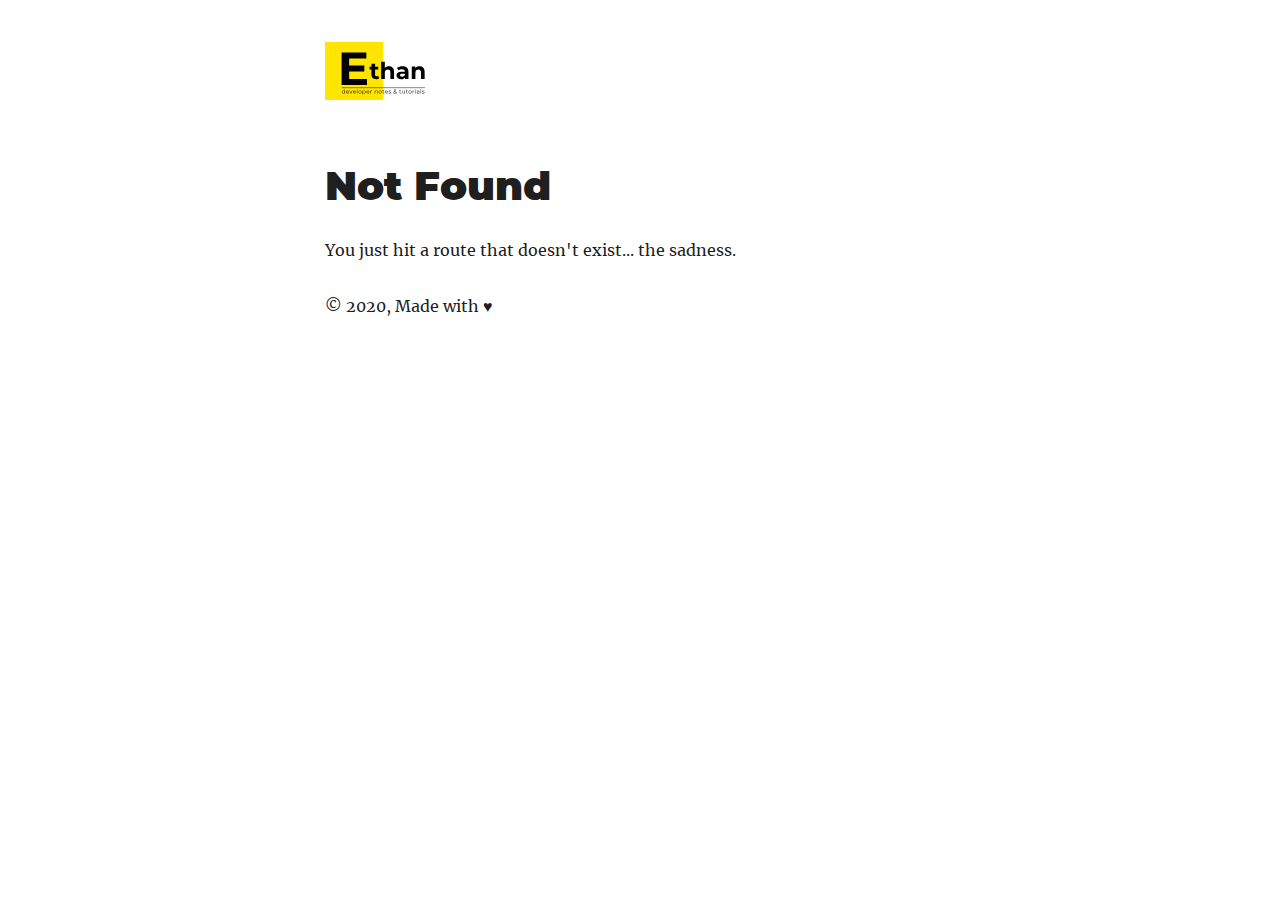
==== 404/index.html @ 08315461 "styling" ====
<!DOCTYPE html><html lang="en"><head><meta charSet="utf-8"/><meta http-equiv="x-ua-compatible" content="ie=edge"/><meta name="viewport" content="width=device-width, initial-scale=1, shrink-to-fit=no"/><style id="typography.js">html{font-family:sans-serif;-ms-text-size-adjust:100%;-webkit-text-size-adjust:100%}body{margin:0}article,aside,details,figcaption,figure,footer,header,main,menu,nav,section,summary{display:block}audio,canvas,progress,video{display:inline-block}audio:not([controls]){display:none;height:0}progress{vertical-align:baseline}[hidden],template{display:none}a{background-color:transparent;-webkit-text-decoration-skip:objects}a:active,a:hover{outline-width:0}abbr[title]{border-bottom:none;text-decoration:underline;text-decoration:underline dotted}b,strong{font-weight:inherit;font-weight:bolder}dfn{font-style:italic}h1{font-size:2em;margin:.67em 0}mark{background-color:#ff0;color:#000}small{font-size:80%}sub,sup{font-size:75%;line-height:0;position:relative;vertical-align:baseline}sub{bottom:-.25em}sup{top:-.5em}img{border-style:none}svg:not(:root){overflow:hidden}code,kbd,pre,samp{font-family:monospace,monospace;font-size:1em}figure{margin:1em 40px}hr{box-sizing:content-box;height:0;overflow:visible}button,input,optgroup,select,textarea{font:inherit;margin:0}optgroup{font-weight:700}button,input{overflow:visible}button,select{text-transform:none}[type=reset],[type=submit],button,html [type=button]{-webkit-appearance:button}[type=button]::-moz-focus-inner,[type=reset]::-moz-focus-inner,[type=submit]::-moz-focus-inner,button::-moz-focus-inner{border-style:none;padding:0}[type=button]:-moz-focusring,[type=reset]:-moz-focusring,[type=submit]:-moz-focusring,button:-moz-focusring{outline:1px dotted ButtonText}fieldset{border:1px solid silver;margin:0 2px;padding:.35em .625em .75em}legend{box-sizing:border-box;color:inherit;display:table;max-width:100%;padding:0;white-space:normal}textarea{overflow:auto}[type=checkbox],[type=radio]{box-sizing:border-box;padding:0}[type=number]::-webkit-inner-spin-button,[type=number]::-webkit-outer-spin-button{height:auto}[type=search]{-webkit-appearance:textfield;outline-offset:-2px}[type=search]::-webkit-search-cancel-button,[type=search]::-webkit-search-decoration{-webkit-appearance:none}::-webkit-input-placeholder{color:inherit;opacity:.54}::-webkit-file-upload-button{-webkit-appearance:button;font:inherit}html{font:100%/1.75 'Merriweather','Georgia',serif;box-sizing:border-box;overflow-y:scroll;}*{box-sizing:inherit;}*:before{box-sizing:inherit;}*:after{box-sizing:inherit;}body{color:hsla(0,0%,0%,0.9);font-family:'Merriweather','Georgia',serif;font-weight:400;word-wrap:break-word;font-kerning:normal;-moz-font-feature-settings:"kern", "liga", "clig", "calt";-ms-font-feature-settings:"kern", "liga", "clig", "calt";-webkit-font-feature-settings:"kern", "liga", "clig", "calt";font-feature-settings:"kern", "liga", "clig", "calt";}img{max-width:100%;margin-left:0;margin-right:0;margin-top:0;padding-bottom:0;padding-left:0;padding-right:0;padding-top:0;margin-bottom:1.75rem;}h1{margin-left:0;margin-right:0;margin-top:0;padding-bottom:0;padding-left:0;padding-right:0;padding-top:0;margin-bottom:1.75rem;color:inherit;font-family:Montserrat,sans-serif;font-weight:900;text-rendering:optimizeLegibility;font-size:2.5rem;line-height:1.1;}h2{margin-left:0;margin-right:0;margin-top:0;padding-bottom:0;padding-left:0;padding-right:0;padding-top:0;margin-bottom:1.75rem;color:inherit;font-family:'Merriweather','Georgia',serif;font-weight:900;text-rendering:optimizeLegibility;font-size:1.73286rem;line-height:1.1;}h3{margin-left:0;margin-right:0;margin-top:0;padding-bottom:0;padding-left:0;padding-right:0;padding-top:0;margin-bottom:1.75rem;color:inherit;font-family:'Merriweather','Georgia',serif;font-weight:900;text-rendering:optimizeLegibility;font-size:1.4427rem;line-height:1.1;}h4{margin-left:0;margin-right:0;margin-top:0;padding-bottom:0;padding-left:0;padding-right:0;padding-top:0;margin-bottom:1.75rem;color:inherit;font-family:'Merriweather','Georgia',serif;font-weight:900;text-rendering:optimizeLegibility;font-size:1rem;line-height:1.1;letter-spacing:0.140625em;text-transform:uppercase;}h5{margin-left:0;margin-right:0;margin-top:0;padding-bottom:0;padding-left:0;padding-right:0;padding-top:0;margin-bottom:1.75rem;color:inherit;font-family:'Merriweather','Georgia',serif;font-weight:900;text-rendering:optimizeLegibility;font-size:0.83255rem;line-height:1.1;}h6{margin-left:0;margin-right:0;margin-top:0;padding-bottom:0;padding-left:0;padding-right:0;padding-top:0;margin-bottom:1.75rem;color:inherit;font-family:'Merriweather','Georgia',serif;font-weight:900;text-rendering:optimizeLegibility;font-size:0.75966rem;line-height:1.1;font-style:italic;}hgroup{margin-left:0;margin-right:0;margin-top:0;padding-bottom:0;padding-left:0;padding-right:0;padding-top:0;margin-bottom:1.75rem;}ul{margin-left:1.75rem;margin-right:0;margin-top:0;padding-bottom:0;padding-left:0;padding-right:0;padding-top:0;margin-bottom:1.75rem;list-style-position:outside;list-style-image:none;list-style:disc;}ol{margin-left:1.75rem;margin-right:0;margin-top:0;padding-bottom:0;padding-left:0;padding-right:0;padding-top:0;margin-bottom:1.75rem;list-style-position:outside;list-style-image:none;}dl{margin-left:0;margin-right:0;margin-top:0;padding-bottom:0;padding-left:0;padding-right:0;padding-top:0;margin-bottom:1.75rem;}dd{margin-left:0;margin-right:0;margin-top:0;padding-bottom:0;padding-left:0;padding-right:0;padding-top:0;margin-bottom:1.75rem;}p{margin-left:0;margin-right:0;margin-top:0;padding-bottom:0;padding-left:0;padding-right:0;padding-top:0;margin-bottom:1.75rem;}figure{margin-left:0;margin-right:0;margin-top:0;padding-bottom:0;padding-left:0;padding-right:0;padding-top:0;margin-bottom:1.75rem;}pre{margin-left:0;margin-right:0;margin-top:0;padding-bottom:0;padding-left:0;padding-right:0;padding-top:0;margin-bottom:1.75rem;font-size:0.85rem;line-height:1.75rem;}table{margin-left:0;margin-right:0;margin-top:0;padding-bottom:0;padding-left:0;padding-right:0;padding-top:0;margin-bottom:1.75rem;font-size:1rem;line-height:1.75rem;border-collapse:collapse;width:100%;}fieldset{margin-left:0;margin-right:0;margin-top:0;padding-bottom:0;padding-left:0;padding-right:0;padding-top:0;margin-bottom:1.75rem;}blockquote{margin-left:-1.75rem;margin-right:1.75rem;margin-top:0;padding-bottom:0;padding-left:1.42188rem;padding-right:0;padding-top:0;margin-bottom:1.75rem;font-size:1.20112rem;line-height:1.75rem;color:hsla(0,0%,0%,0.59);font-style:italic;border-left:0.32813rem solid hsla(0,0%,0%,0.9);}form{margin-left:0;margin-right:0;margin-top:0;padding-bottom:0;padding-left:0;padding-right:0;padding-top:0;margin-bottom:1.75rem;}noscript{margin-left:0;margin-right:0;margin-top:0;padding-bottom:0;padding-left:0;padding-right:0;padding-top:0;margin-bottom:1.75rem;}iframe{margin-left:0;margin-right:0;margin-top:0;padding-bottom:0;padding-left:0;padding-right:0;padding-top:0;margin-bottom:1.75rem;}hr{margin-left:0;margin-right:0;margin-top:0;padding-bottom:0;padding-left:0;padding-right:0;padding-top:0;margin-bottom:calc(1.75rem - 1px);background:hsla(0,0%,0%,0.2);border:none;height:1px;}address{margin-left:0;margin-right:0;margin-top:0;padding-bottom:0;padding-left:0;padding-right:0;padding-top:0;margin-bottom:1.75rem;}b{font-weight:700;}strong{font-weight:700;}dt{font-weight:700;}th{font-weight:700;}li{margin-bottom:calc(1.75rem / 2);}ol li{padding-left:0;}ul li{padding-left:0;}li > ol{margin-left:1.75rem;margin-bottom:calc(1.75rem / 2);margin-top:calc(1.75rem / 2);}li > ul{margin-left:1.75rem;margin-bottom:calc(1.75rem / 2);margin-top:calc(1.75rem / 2);}blockquote *:last-child{margin-bottom:0;}li *:last-child{margin-bottom:0;}p *:last-child{margin-bottom:0;}li > p{margin-bottom:calc(1.75rem / 2);}code{font-size:0.85rem;line-height:1.75rem;}kbd{font-size:0.85rem;line-height:1.75rem;}samp{font-size:0.85rem;line-height:1.75rem;}abbr{border-bottom:1px dotted hsla(0,0%,0%,0.5);cursor:help;}acronym{border-bottom:1px dotted hsla(0,0%,0%,0.5);cursor:help;}abbr[title]{border-bottom:1px dotted hsla(0,0%,0%,0.5);cursor:help;text-decoration:none;}thead{text-align:left;}td,th{text-align:left;border-bottom:1px solid hsla(0,0%,0%,0.12);font-feature-settings:"tnum";-moz-font-feature-settings:"tnum";-ms-font-feature-settings:"tnum";-webkit-font-feature-settings:"tnum";padding-left:1.16667rem;padding-right:1.16667rem;padding-top:0.875rem;padding-bottom:calc(0.875rem - 1px);}th:first-child,td:first-child{padding-left:0;}th:last-child,td:last-child{padding-right:0;}blockquote > :last-child{margin-bottom:0;}blockquote cite{font-size:1rem;line-height:1.75rem;color:hsla(0,0%,0%,0.9);font-weight:400;}blockquote cite:before{content:"— ";}ul,ol{margin-left:0;}@media only screen and (max-width:480px){ul,ol{margin-left:1.75rem;}blockquote{margin-left:-1.3125rem;margin-right:0;padding-left:0.98438rem;}}h1,h2,h3,h4,h5,h6{margin-top:3.5rem;}a{box-shadow:0 1px 0 0 currentColor;color:#007acc;text-decoration:none;}a:hover,a:active{box-shadow:none;}mark,ins{background:#007acc;color:white;padding:0.10938rem 0.21875rem;text-decoration:none;}a.gatsby-resp-image-link{box-shadow:none;}</style><style data-href="/styles.7d3641299f57cdcb4f56.css">.anchor{box-shadow:none}.logoLink img{margin-bottom:0}@font-face{font-family:Montserrat;font-style:normal;font-display:swap;font-weight:100;src:local("Montserrat Thin "),local("Montserrat-Thin"),url(/static/montserrat-latin-100-191cc9f50f3b76b9617cb383f19acb7d.woff2) format("woff2"),url(/static/montserrat-latin-100-370318464551d5f25b0f0a78f374faac.woff) format("woff")}@font-face{font-family:Montserrat;font-style:italic;font-display:swap;font-weight:100;src:local("Montserrat Thin italic"),local("Montserrat-Thinitalic"),url(/static/montserrat-latin-100italic-bdeaeb79db315697bd173a55b097dc18.woff2) format("woff2"),url(/static/montserrat-latin-100italic-ecf7d49386e8f265878e735db34a7c4b.woff) format("woff")}@font-face{font-family:Montserrat;font-style:normal;font-display:swap;font-weight:200;src:local("Montserrat Extra Light "),local("Montserrat-Extra Light"),url(/static/montserrat-latin-200-85d5ef9db7f2dc6979172a4a3b2c57cb.woff2) format("woff2"),url(/static/montserrat-latin-200-1fc98e126a3d152549240e6244d7e669.woff) format("woff")}@font-face{font-family:Montserrat;font-style:italic;font-display:swap;font-weight:200;src:local("Montserrat Extra Light italic"),local("Montserrat-Extra Lightitalic"),url(/static/montserrat-latin-200italic-49095760a498d024fe1a85a078850df9.woff2) format("woff2"),url(/static/montserrat-latin-200italic-fe46cf8b9462c820457d3bf537e4057f.woff) format("woff")}@font-face{font-family:Montserrat;font-style:normal;font-display:swap;font-weight:300;src:local("Montserrat Light "),local("Montserrat-Light"),url(/static/montserrat-latin-300-7c3daf12b706645b5d3710f863a4da04.woff2) format("woff2"),url(/static/montserrat-latin-300-8dc95fab9cf98d02ca8d76e97d3dff60.woff) format("woff")}@font-face{font-family:Montserrat;font-style:italic;font-display:swap;font-weight:300;src:local("Montserrat Light italic"),local("Montserrat-Lightitalic"),url(/static/montserrat-latin-300italic-f20b178ca2024a5eac8e42e6649db86c.woff2) format("woff2"),url(/static/montserrat-latin-300italic-3fe16939288856e8e828fa2661bf2354.woff) format("woff")}@font-face{font-family:Montserrat;font-style:normal;font-display:swap;font-weight:400;src:local("Montserrat Regular "),local("Montserrat-Regular"),url(/static/montserrat-latin-400-bc3aa95dca08f5fee5291e34959c27bc.woff2) format("woff2"),url(/static/montserrat-latin-400-8102c4838f9e3d08dad644290a9cb701.woff) format("woff")}@font-face{font-family:Montserrat;font-style:italic;font-display:swap;font-weight:400;src:local("Montserrat Regular italic"),local("Montserrat-Regularitalic"),url(/static/montserrat-latin-400italic-5cad650422a7184467af5a4d17b264c4.woff2) format("woff2"),url(/static/montserrat-latin-400italic-d191f22af3bb50902b99ac577f81a322.woff) format("woff")}@font-face{font-family:Montserrat;font-style:normal;font-display:swap;font-weight:500;src:local("Montserrat Medium "),local("Montserrat-Medium"),url(/static/montserrat-latin-500-92d16e458625f4d2c8940f6bdca0ff09.woff2) format("woff2"),url(/static/montserrat-latin-500-8b763220218ffc11c57c84ddb80e7b26.woff) format("woff")}@font-face{font-family:Montserrat;font-style:italic;font-display:swap;font-weight:500;src:local("Montserrat Medium italic"),local("Montserrat-Mediumitalic"),url(/static/montserrat-latin-500italic-47bfcca6b69d6a9acca7a8bff17193e2.woff2) format("woff2"),url(/static/montserrat-latin-500italic-72c01f753c3940c0b9cb6bf2389caddf.woff) format("woff")}@font-face{font-family:Montserrat;font-style:normal;font-display:swap;font-weight:600;src:local("Montserrat SemiBold "),local("Montserrat-SemiBold"),url(/static/montserrat-latin-600-6fb1b5623e528e27c18658fecf5ee0ee.woff2) format("woff2"),url(/static/montserrat-latin-600-7c839d15a6f54e7025ba8c0c4b333e8f.woff) format("woff")}@font-face{font-family:Montserrat;font-style:italic;font-display:swap;font-weight:600;src:local("Montserrat SemiBold italic"),local("Montserrat-SemiBolditalic"),url(/static/montserrat-latin-600italic-60789af1c9338ed1a9546722ec54b4f7.woff2) format("woff2"),url(/static/montserrat-latin-600italic-f3d4de8d0afb19e777c79032ce828e3d.woff) format("woff")}@font-face{font-family:Montserrat;font-style:normal;font-display:swap;font-weight:700;src:local("Montserrat Bold "),local("Montserrat-Bold"),url(/static/montserrat-latin-700-39d93cf678c740f9f6b2b1cfde34bee3.woff2) format("woff2"),url(/static/montserrat-latin-700-80f10bd382f0df1cd650fec59f3c9394.woff) format("woff")}@font-face{font-family:Montserrat;font-style:italic;font-display:swap;font-weight:700;src:local("Montserrat Bold italic"),local("Montserrat-Bolditalic"),url(/static/montserrat-latin-700italic-ba136d97b14e82284dd595e257f11c47.woff2) format("woff2"),url(/static/montserrat-latin-700italic-8c98142b425630821139c24bd1698700.woff) format("woff")}@font-face{font-family:Montserrat;font-style:normal;font-display:swap;font-weight:800;src:local("Montserrat ExtraBold "),local("Montserrat-ExtraBold"),url(/static/montserrat-latin-800-b7018be9ed6cd94da8b6675b3a468c3b.woff2) format("woff2"),url(/static/montserrat-latin-800-9a9befcf50d64f9d2d19d8b1d1984add.woff) format("woff")}@font-face{font-family:Montserrat;font-style:italic;font-display:swap;font-weight:800;src:local("Montserrat ExtraBold italic"),local("Montserrat-ExtraBolditalic"),url(/static/montserrat-latin-800italic-540ffdd223d1a9ad3d4e678e1a23372e.woff2) format("woff2"),url(/static/montserrat-latin-800italic-897086f99f4e1f45e6b1e9368527d0bc.woff) format("woff")}@font-face{font-family:Montserrat;font-style:normal;font-display:swap;font-weight:900;src:local("Montserrat Black "),local("Montserrat-Black"),url(/static/montserrat-latin-900-58cd789700850375b834e8b6776002eb.woff2) format("woff2"),url(/static/montserrat-latin-900-26d42c9428780e545a540bbb50c84bce.woff) format("woff")}@font-face{font-family:Montserrat;font-style:italic;font-display:swap;font-weight:900;src:local("Montserrat Black italic"),local("Montserrat-Blackitalic"),url(/static/montserrat-latin-900italic-451157bc8861fe54f523b3669a3def71.woff2) format("woff2"),url(/static/montserrat-latin-900italic-a8ec4957e1c24f5793305763ad9845b3.woff) format("woff")}@font-face{font-family:Merriweather;font-style:normal;font-display:swap;font-weight:300;src:local("Merriweather Light "),local("Merriweather-Light"),url(/static/merriweather-latin-300-b1158cfcd4aacb9d8fb61625e37af46a.woff2) format("woff2"),url(/static/merriweather-latin-300-cc7de05e166e90320d7d896e0f72a19d.woff) format("woff")}@font-face{font-family:Merriweather;font-style:italic;font-display:swap;font-weight:300;src:local("Merriweather Light italic"),local("Merriweather-Lightitalic"),url(/static/merriweather-latin-300italic-8fe52a48089d6ebe46db0b8e7cc66263.woff2) format("woff2"),url(/static/merriweather-latin-300italic-e1331f5397c2a673f9d3765138debdb5.woff) format("woff")}@font-face{font-family:Merriweather;font-style:normal;font-display:swap;font-weight:400;src:local("Merriweather Regular "),local("Merriweather-Regular"),url(/static/merriweather-latin-400-8276fdb72ae8f4714d4e6eba704cc39f.woff2) format("woff2"),url(/static/merriweather-latin-400-69f09800f4f6479d06e44eba837df872.woff) format("woff")}@font-face{font-family:Merriweather;font-style:italic;font-display:swap;font-weight:400;src:local("Merriweather Regular italic"),local("Merriweather-Regularitalic"),url(/static/merriweather-latin-400italic-3a9be9ea9f7aa4af6de7307df21d9fc0.woff2) format("woff2"),url(/static/merriweather-latin-400italic-d76079ed7541a433a54f79316de086e9.woff) format("woff")}@font-face{font-family:Merriweather;font-style:normal;font-display:swap;font-weight:700;src:local("Merriweather Bold "),local("Merriweather-Bold"),url(/static/merriweather-latin-700-fa534be7ffa380e39a7f6e03bf9a5e03.woff2) format("woff2"),url(/static/merriweather-latin-700-ba56ea84b8084b7ff9677f50d3cd81bd.woff) format("woff")}@font-face{font-family:Merriweather;font-style:italic;font-display:swap;font-weight:700;src:local("Merriweather Bold italic"),local("Merriweather-Bolditalic"),url(/static/merriweather-latin-700italic-1ef5edaaa20ae53ea50399884c5e48c6.woff2) format("woff2"),url(/static/merriweather-latin-700italic-534bc9e7ce93c73d73426e46acd78092.woff) format("woff")}@font-face{font-family:Merriweather;font-style:normal;font-display:swap;font-weight:900;src:local("Merriweather Black "),local("Merriweather-Black"),url(/static/merriweather-latin-900-7528fb70e8a4a82c7305e72ff43ac25f.woff2) format("woff2"),url(/static/merriweather-latin-900-3799b6e2f5ed3fcccf9d7a708d7419fa.woff) format("woff")}@font-face{font-family:Merriweather;font-style:italic;font-display:swap;font-weight:900;src:local("Merriweather Black italic"),local("Merriweather-Blackitalic"),url(/static/merriweather-latin-900italic-e1b4d2aaa78e12ad84aaf8a56321e4c2.woff2) format("woff2"),url(/static/merriweather-latin-900italic-2ae22f731b3424e8dbb4b37f7ca6e708.woff) format("woff")}code[class*=language-],pre[class*=language-]{color:#000;background:none;text-shadow:0 1px #fff;font-family:Consolas,Monaco,Andale Mono,Ubuntu Mono,monospace;font-size:1em;text-align:left;white-space:pre;word-spacing:normal;word-break:normal;word-wrap:normal;line-height:1.5;-moz-tab-size:4;-o-tab-size:4;tab-size:4;-webkit-hyphens:none;-ms-hyphens:none;hyphens:none}code[class*=language-]::selection,code[class*=language-] ::selection,pre[class*=language-]::selection,pre[class*=language-] ::selection{text-shadow:none;background:#b3d4fc}@media print{code[class*=language-],pre[class*=language-]{text-shadow:none}}pre[class*=language-]{padding:1em;margin:.5em 0;overflow:auto}:not(pre)>code[class*=language-],pre[class*=language-]{background:#f5f2f0}:not(pre)>code[class*=language-]{padding:.1em;border-radius:.3em;white-space:normal}.token.cdata,.token.comment,.token.doctype,.token.prolog{color:#708090}.token.punctuation{color:#999}.token.namespace{opacity:.7}.token.boolean,.token.constant,.token.deleted,.token.number,.token.property,.token.symbol,.token.tag{color:#905}.token.attr-name,.token.builtin,.token.char,.token.inserted,.token.selector,.token.string{color:#690}.language-css .token.string,.style .token.string,.token.entity,.token.operator,.token.url{color:#9a6e3a;background:hsla(0,0%,100%,.5)}.token.atrule,.token.attr-value,.token.keyword{color:#07a}.token.class-name,.token.function{color:#dd4a68}.token.important,.token.regex,.token.variable{color:#e90}.token.bold,.token.important{font-weight:700}.token.italic{font-style:italic}.token.entity{cursor:help}</style><meta name="generator" content="Gatsby 2.23.12"/><style type="text/css">
    .anchor.before {
      position: absolute;
      top: 0;
      left: 0;
      transform: translateX(-100%);
      padding-right: 4px;
    }
    .anchor.after {
      display: inline-block;
      padding-left: 4px;
    }
    h1 .anchor svg,
    h2 .anchor svg,
    h3 .anchor svg,
    h4 .anchor svg,
    h5 .anchor svg,
    h6 .anchor svg {
      visibility: hidden;
    }
    h1:hover .anchor svg,
    h2:hover .anchor svg,
    h3:hover .anchor svg,
    h4:hover .anchor svg,
    h5:hover .anchor svg,
    h6:hover .anchor svg,
    h1 .anchor:focus svg,
    h2 .anchor:focus svg,
    h3 .anchor:focus svg,
    h4 .anchor:focus svg,
    h5 .anchor:focus svg,
    h6 .anchor:focus svg {
      visibility: visible;
    }
  </style><script>
    document.addEventListener("DOMContentLoaded", function(event) {
      var hash = window.decodeURI(location.hash.replace('#', ''))
      if (hash !== '') {
        var element = document.getElementById(hash)
        if (element) {
          var scrollTop = window.pageYOffset || document.documentElement.scrollTop || document.body.scrollTop
          var clientTop = document.documentElement.clientTop || document.body.clientTop || 0
          var offset = element.getBoundingClientRect().top + scrollTop - clientTop
          // Wait for the browser to finish rendering before scrolling.
          setTimeout((function() {
            window.scrollTo(0, offset - 0)
          }), 0)
        }
      }
    })
  </script><link rel="preconnect dns-prefetch" href="https://www.google-analytics.com"/><script>
  
  
  if(true) {
    (function(i,s,o,g,r,a,m){i['GoogleAnalyticsObject']=r;i[r]=i[r]||function(){
    (i[r].q=i[r].q||[]).push(arguments)},i[r].l=1*new Date();a=s.createElement(o),
    m=s.getElementsByTagName(o)[0];a.async=1;a.src=g;m.parentNode.insertBefore(a,m)
    })(window,document,'script','https://www.google-analytics.com/analytics.js','ga');
  }
  if (typeof ga === "function") {
    ga('create', 'UA-49785407-2', 'auto', {});
      
      
      
      
      
      }</script><link rel="alternate" type="application/rss+xml" href="/rss.xml"/><link rel="icon" href="/favicon-32x32.png?v=acd7449296158d5839eac36d0d46b01b"/><link rel="manifest" href="/manifest.webmanifest"/><meta name="theme-color" content="#663399"/><link rel="apple-touch-icon" sizes="48x48" href="/icons/icon-48x48.png?v=acd7449296158d5839eac36d0d46b01b"/><link rel="apple-touch-icon" sizes="72x72" href="/icons/icon-72x72.png?v=acd7449296158d5839eac36d0d46b01b"/><link rel="apple-touch-icon" sizes="96x96" href="/icons/icon-96x96.png?v=acd7449296158d5839eac36d0d46b01b"/><link rel="apple-touch-icon" sizes="144x144" href="/icons/icon-144x144.png?v=acd7449296158d5839eac36d0d46b01b"/><link rel="apple-touch-icon" sizes="192x192" href="/icons/icon-192x192.png?v=acd7449296158d5839eac36d0d46b01b"/><link rel="apple-touch-icon" sizes="256x256" href="/icons/icon-256x256.png?v=acd7449296158d5839eac36d0d46b01b"/><link rel="apple-touch-icon" sizes="384x384" href="/icons/icon-384x384.png?v=acd7449296158d5839eac36d0d46b01b"/><link rel="apple-touch-icon" sizes="512x512" href="/icons/icon-512x512.png?v=acd7449296158d5839eac36d0d46b01b"/><title data-react-helmet="true">404: Not Found | Home</title><meta data-react-helmet="true" name="description" content="My personal blog of my programming proyects."/><meta data-react-helmet="true" property="og:title" content="404: Not Found"/><meta data-react-helmet="true" property="og:description" content="My personal blog of my programming proyects."/><meta data-react-helmet="true" property="og:type" content="website"/><meta data-react-helmet="true" name="twitter:card" content="summary"/><meta data-react-helmet="true" name="twitter:creator" content="https://www.linkedin.com/in/izan-pérez-cosano-58033218a/"/><meta data-react-helmet="true" name="twitter:title" content="404: Not Found"/><meta data-react-helmet="true" name="twitter:description" content="My personal blog of my programming proyects."/><link as="script" rel="preload" href="/webpack-runtime-e46c0b07a83ca25ad819.js"/><link as="script" rel="preload" href="/framework-5fc6169171e885c3b522.js"/><link as="script" rel="preload" href="/styles-cd63080e784be7b7e7cf.js"/><link as="script" rel="preload" href="/app-27755b044536e514c35e.js"/><link as="script" rel="preload" href="/commons-8a601732acf60ad67423.js"/><link as="script" rel="preload" href="/component---src-pages-404-js-9578b926700cf49bb4fc.js"/><link as="fetch" rel="preload" href="/page-data/404/page-data.json" crossorigin="anonymous"/><link as="fetch" rel="preload" href="/page-data/app-data.json" crossorigin="anonymous"/></head><body><div id="___gatsby"><div style="outline:none" tabindex="-1" id="gatsby-focus-wrapper"><div style="margin-left:auto;margin-right:auto;max-width:42rem;padding:2.625rem 1.3125rem"><header><a class="logoLink" style="box-shadow:none;color:inherit" href="/"><img src="/static/logo-bf6f0fe8c7a8b33ec30cbc15f450541b.svg" alt="logo" width="100px"/></a></header><main><h1>Not Found</h1><p>You just hit a route that doesn&#x27;t exist... the sadness.</p></main><footer>© <!-- -->2020<!-- -->, Made with<!-- --> ♥ </footer></div></div><div id="gatsby-announcer" style="position:absolute;top:0;width:1px;height:1px;padding:0;overflow:hidden;clip:rect(0, 0, 0, 0);white-space:nowrap;border:0" aria-live="assertive" aria-atomic="true"></div></div><script id="gatsby-script-loader">/*<![CDATA[*/window.pagePath="/404/";/*]]>*/</script><script id="gatsby-chunk-mapping">/*<![CDATA[*/window.___chunkMapping={"app":["/app-27755b044536e514c35e.js"],"component---src-pages-404-js":["/component---src-pages-404-js-9578b926700cf49bb4fc.js"],"component---src-pages-index-js":["/component---src-pages-index-js-0a1fd24023844456811c.js"],"component---src-pages-using-typescript-tsx":["/component---src-pages-using-typescript-tsx-f16d60f62c7d2b3e9bcc.js"],"component---src-templates-blog-post-js":["/component---src-templates-blog-post-js-92a6c25f1aeb052e187a.js"]};/*]]>*/</script><script src="/component---src-pages-404-js-9578b926700cf49bb4fc.js" async=""></script><script src="/commons-8a601732acf60ad67423.js" async=""></script><script src="/app-27755b044536e514c35e.js" async=""></script><script src="/styles-cd63080e784be7b7e7cf.js" async=""></script><script src="/framework-5fc6169171e885c3b522.js" async=""></script><script src="/webpack-runtime-e46c0b07a83ca25ad819.js" async=""></script></body></html>
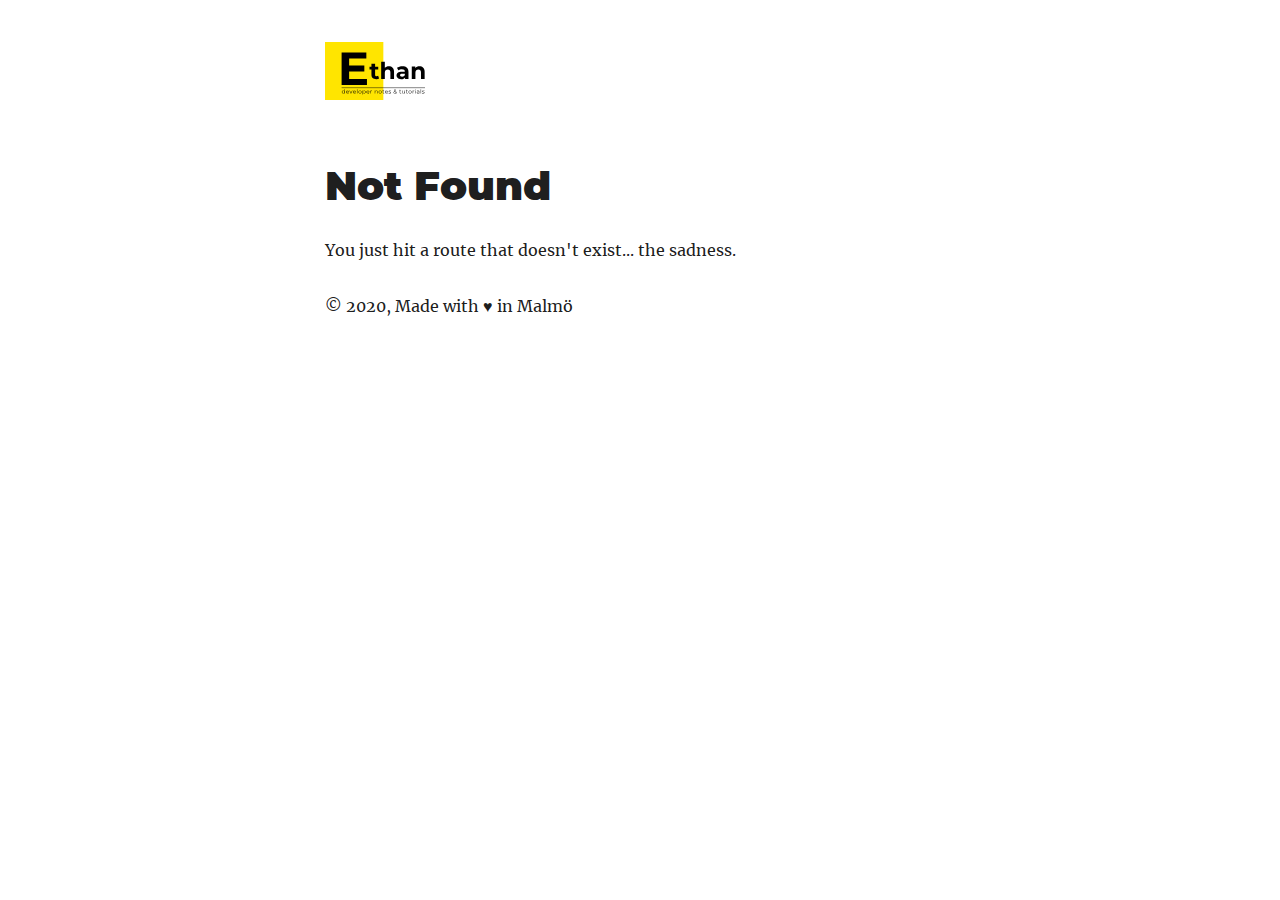
==== commit ba667012: "footer" ====
--- a/404/index.html
+++ b/404/index.html
@@ -64,4 +64,4 @@
       
       
       
-      }</script><link rel="alternate" type="application/rss+xml" href="/rss.xml"/><link rel="icon" href="/favicon-32x32.png?v=acd7449296158d5839eac36d0d46b01b"/><link rel="manifest" href="/manifest.webmanifest"/><meta name="theme-color" content="#663399"/><link rel="apple-touch-icon" sizes="48x48" href="/icons/icon-48x48.png?v=acd7449296158d5839eac36d0d46b01b"/><link rel="apple-touch-icon" sizes="72x72" href="/icons/icon-72x72.png?v=acd7449296158d5839eac36d0d46b01b"/><link rel="apple-touch-icon" sizes="96x96" href="/icons/icon-96x96.png?v=acd7449296158d5839eac36d0d46b01b"/><link rel="apple-touch-icon" sizes="144x144" href="/icons/icon-144x144.png?v=acd7449296158d5839eac36d0d46b01b"/><link rel="apple-touch-icon" sizes="192x192" href="/icons/icon-192x192.png?v=acd7449296158d5839eac36d0d46b01b"/><link rel="apple-touch-icon" sizes="256x256" href="/icons/icon-256x256.png?v=acd7449296158d5839eac36d0d46b01b"/><link rel="apple-touch-icon" sizes="384x384" href="/icons/icon-384x384.png?v=acd7449296158d5839eac36d0d46b01b"/><link rel="apple-touch-icon" sizes="512x512" href="/icons/icon-512x512.png?v=acd7449296158d5839eac36d0d46b01b"/><title data-react-helmet="true">404: Not Found | Home</title><meta data-react-helmet="true" name="description" content="My personal blog of my programming proyects."/><meta data-react-helmet="true" property="og:title" content="404: Not Found"/><meta data-react-helmet="true" property="og:description" content="My personal blog of my programming proyects."/><meta data-react-helmet="true" property="og:type" content="website"/><meta data-react-helmet="true" name="twitter:card" content="summary"/><meta data-react-helmet="true" name="twitter:creator" content="https://www.linkedin.com/in/izan-pérez-cosano-58033218a/"/><meta data-react-helmet="true" name="twitter:title" content="404: Not Found"/><meta data-react-helmet="true" name="twitter:description" content="My personal blog of my programming proyects."/><link as="script" rel="preload" href="/webpack-runtime-e46c0b07a83ca25ad819.js"/><link as="script" rel="preload" href="/framework-5fc6169171e885c3b522.js"/><link as="script" rel="preload" href="/styles-cd63080e784be7b7e7cf.js"/><link as="script" rel="preload" href="/app-27755b044536e514c35e.js"/><link as="script" rel="preload" href="/commons-8a601732acf60ad67423.js"/><link as="script" rel="preload" href="/component---src-pages-404-js-9578b926700cf49bb4fc.js"/><link as="fetch" rel="preload" href="/page-data/404/page-data.json" crossorigin="anonymous"/><link as="fetch" rel="preload" href="/page-data/app-data.json" crossorigin="anonymous"/></head><body><div id="___gatsby"><div style="outline:none" tabindex="-1" id="gatsby-focus-wrapper"><div style="margin-left:auto;margin-right:auto;max-width:42rem;padding:2.625rem 1.3125rem"><header><a class="logoLink" style="box-shadow:none;color:inherit" href="/"><img src="/static/logo-bf6f0fe8c7a8b33ec30cbc15f450541b.svg" alt="logo" width="100px"/></a></header><main><h1>Not Found</h1><p>You just hit a route that doesn&#x27;t exist... the sadness.</p></main><footer>© <!-- -->2020<!-- -->, Made with<!-- --> ♥ </footer></div></div><div id="gatsby-announcer" style="position:absolute;top:0;width:1px;height:1px;padding:0;overflow:hidden;clip:rect(0, 0, 0, 0);white-space:nowrap;border:0" aria-live="assertive" aria-atomic="true"></div></div><script id="gatsby-script-loader">/*<![CDATA[*/window.pagePath="/404/";/*]]>*/</script><script id="gatsby-chunk-mapping">/*<![CDATA[*/window.___chunkMapping={"app":["/app-27755b044536e514c35e.js"],"component---src-pages-404-js":["/component---src-pages-404-js-9578b926700cf49bb4fc.js"],"component---src-pages-index-js":["/component---src-pages-index-js-0a1fd24023844456811c.js"],"component---src-pages-using-typescript-tsx":["/component---src-pages-using-typescript-tsx-f16d60f62c7d2b3e9bcc.js"],"component---src-templates-blog-post-js":["/component---src-templates-blog-post-js-92a6c25f1aeb052e187a.js"]};/*]]>*/</script><script src="/component---src-pages-404-js-9578b926700cf49bb4fc.js" async=""></script><script src="/commons-8a601732acf60ad67423.js" async=""></script><script src="/app-27755b044536e514c35e.js" async=""></script><script src="/styles-cd63080e784be7b7e7cf.js" async=""></script><script src="/framework-5fc6169171e885c3b522.js" async=""></script><script src="/webpack-runtime-e46c0b07a83ca25ad819.js" async=""></script></body></html>+      }</script><link rel="alternate" type="application/rss+xml" href="/rss.xml"/><link rel="icon" href="/favicon-32x32.png?v=acd7449296158d5839eac36d0d46b01b"/><link rel="manifest" href="/manifest.webmanifest"/><meta name="theme-color" content="#663399"/><link rel="apple-touch-icon" sizes="48x48" href="/icons/icon-48x48.png?v=acd7449296158d5839eac36d0d46b01b"/><link rel="apple-touch-icon" sizes="72x72" href="/icons/icon-72x72.png?v=acd7449296158d5839eac36d0d46b01b"/><link rel="apple-touch-icon" sizes="96x96" href="/icons/icon-96x96.png?v=acd7449296158d5839eac36d0d46b01b"/><link rel="apple-touch-icon" sizes="144x144" href="/icons/icon-144x144.png?v=acd7449296158d5839eac36d0d46b01b"/><link rel="apple-touch-icon" sizes="192x192" href="/icons/icon-192x192.png?v=acd7449296158d5839eac36d0d46b01b"/><link rel="apple-touch-icon" sizes="256x256" href="/icons/icon-256x256.png?v=acd7449296158d5839eac36d0d46b01b"/><link rel="apple-touch-icon" sizes="384x384" href="/icons/icon-384x384.png?v=acd7449296158d5839eac36d0d46b01b"/><link rel="apple-touch-icon" sizes="512x512" href="/icons/icon-512x512.png?v=acd7449296158d5839eac36d0d46b01b"/><title data-react-helmet="true">404: Not Found | Home</title><meta data-react-helmet="true" name="description" content="My personal blog of my programming proyects."/><meta data-react-helmet="true" property="og:title" content="404: Not Found"/><meta data-react-helmet="true" property="og:description" content="My personal blog of my programming proyects."/><meta data-react-helmet="true" property="og:type" content="website"/><meta data-react-helmet="true" name="twitter:card" content="summary"/><meta data-react-helmet="true" name="twitter:creator" content="https://www.linkedin.com/in/izan-pérez-cosano-58033218a/"/><meta data-react-helmet="true" name="twitter:title" content="404: Not Found"/><meta data-react-helmet="true" name="twitter:description" content="My personal blog of my programming proyects."/><link as="script" rel="preload" href="/webpack-runtime-3e24ed3fc55dc684e0dc.js"/><link as="script" rel="preload" href="/framework-5fc6169171e885c3b522.js"/><link as="script" rel="preload" href="/styles-cd63080e784be7b7e7cf.js"/><link as="script" rel="preload" href="/app-27755b044536e514c35e.js"/><link as="script" rel="preload" href="/commons-1af7e8f150d1f1505813.js"/><link as="script" rel="preload" href="/component---src-pages-404-js-9578b926700cf49bb4fc.js"/><link as="fetch" rel="preload" href="/page-data/404/page-data.json" crossorigin="anonymous"/><link as="fetch" rel="preload" href="/page-data/app-data.json" crossorigin="anonymous"/></head><body><div id="___gatsby"><div style="outline:none" tabindex="-1" id="gatsby-focus-wrapper"><div style="margin-left:auto;margin-right:auto;max-width:42rem;padding:2.625rem 1.3125rem"><header><a class="logoLink" style="box-shadow:none;color:inherit" href="/"><img src="/static/logo-bf6f0fe8c7a8b33ec30cbc15f450541b.svg" alt="logo" width="100px"/></a></header><main><h1>Not Found</h1><p>You just hit a route that doesn&#x27;t exist... the sadness.</p></main><footer>© <!-- -->2020<!-- -->, Made with<!-- --> ♥ <!-- --> in Malmö</footer></div></div><div id="gatsby-announcer" style="position:absolute;top:0;width:1px;height:1px;padding:0;overflow:hidden;clip:rect(0, 0, 0, 0);white-space:nowrap;border:0" aria-live="assertive" aria-atomic="true"></div></div><script id="gatsby-script-loader">/*<![CDATA[*/window.pagePath="/404/";/*]]>*/</script><script id="gatsby-chunk-mapping">/*<![CDATA[*/window.___chunkMapping={"app":["/app-27755b044536e514c35e.js"],"component---src-pages-404-js":["/component---src-pages-404-js-9578b926700cf49bb4fc.js"],"component---src-pages-index-js":["/component---src-pages-index-js-0a1fd24023844456811c.js"],"component---src-pages-using-typescript-tsx":["/component---src-pages-using-typescript-tsx-f16d60f62c7d2b3e9bcc.js"],"component---src-templates-blog-post-js":["/component---src-templates-blog-post-js-92a6c25f1aeb052e187a.js"]};/*]]>*/</script><script src="/component---src-pages-404-js-9578b926700cf49bb4fc.js" async=""></script><script src="/commons-1af7e8f150d1f1505813.js" async=""></script><script src="/app-27755b044536e514c35e.js" async=""></script><script src="/styles-cd63080e784be7b7e7cf.js" async=""></script><script src="/framework-5fc6169171e885c3b522.js" async=""></script><script src="/webpack-runtime-3e24ed3fc55dc684e0dc.js" async=""></script></body></html>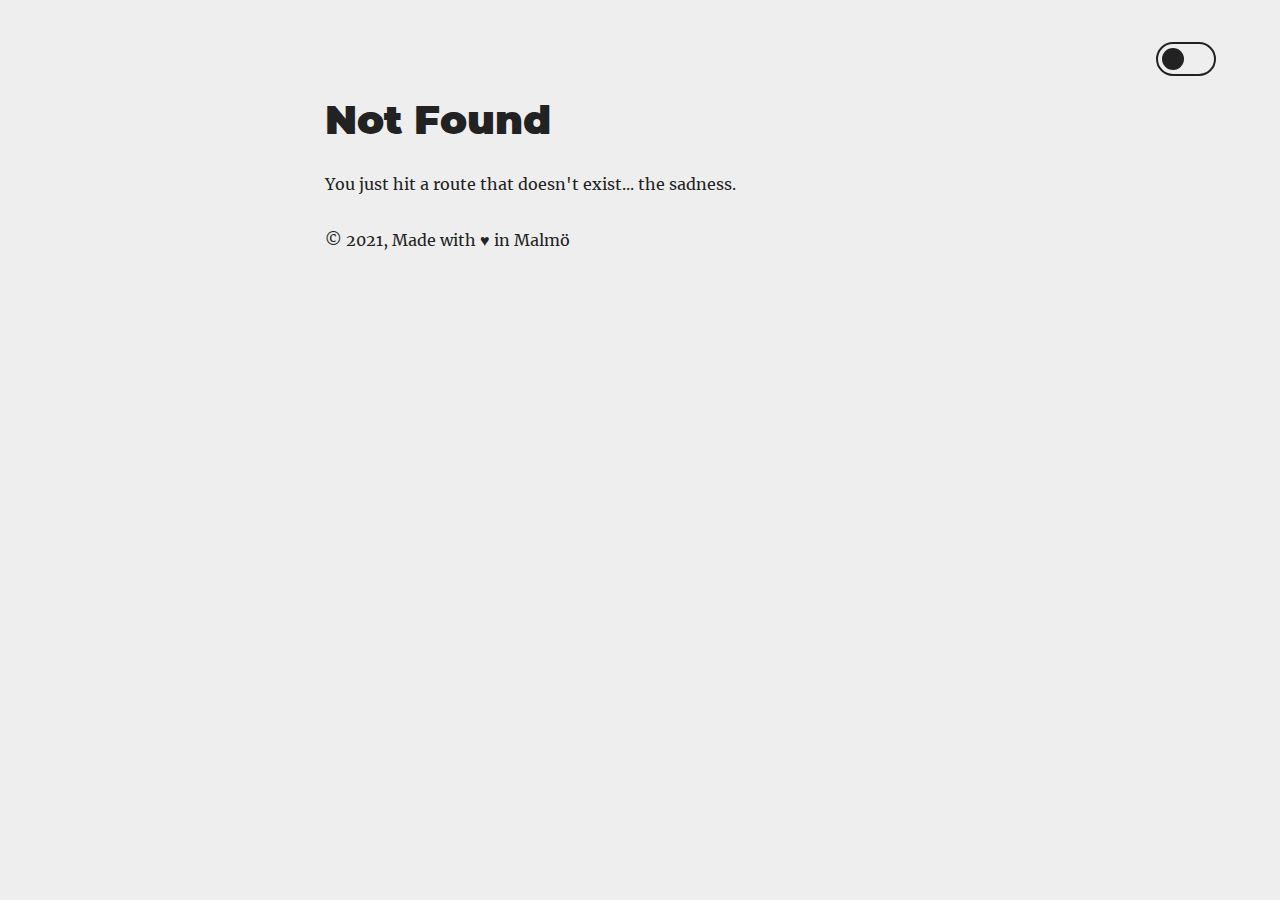
==== commit 15917acf: "build" ====
--- a/404/index.html
+++ b/404/index.html
@@ -1,4 +1,4 @@
-<!DOCTYPE html><html lang="en"><head><meta charSet="utf-8"/><meta http-equiv="x-ua-compatible" content="ie=edge"/><meta name="viewport" content="width=device-width, initial-scale=1, shrink-to-fit=no"/><style id="typography.js">html{font-family:sans-serif;-ms-text-size-adjust:100%;-webkit-text-size-adjust:100%}body{margin:0}article,aside,details,figcaption,figure,footer,header,main,menu,nav,section,summary{display:block}audio,canvas,progress,video{display:inline-block}audio:not([controls]){display:none;height:0}progress{vertical-align:baseline}[hidden],template{display:none}a{background-color:transparent;-webkit-text-decoration-skip:objects}a:active,a:hover{outline-width:0}abbr[title]{border-bottom:none;text-decoration:underline;text-decoration:underline dotted}b,strong{font-weight:inherit;font-weight:bolder}dfn{font-style:italic}h1{font-size:2em;margin:.67em 0}mark{background-color:#ff0;color:#000}small{font-size:80%}sub,sup{font-size:75%;line-height:0;position:relative;vertical-align:baseline}sub{bottom:-.25em}sup{top:-.5em}img{border-style:none}svg:not(:root){overflow:hidden}code,kbd,pre,samp{font-family:monospace,monospace;font-size:1em}figure{margin:1em 40px}hr{box-sizing:content-box;height:0;overflow:visible}button,input,optgroup,select,textarea{font:inherit;margin:0}optgroup{font-weight:700}button,input{overflow:visible}button,select{text-transform:none}[type=reset],[type=submit],button,html [type=button]{-webkit-appearance:button}[type=button]::-moz-focus-inner,[type=reset]::-moz-focus-inner,[type=submit]::-moz-focus-inner,button::-moz-focus-inner{border-style:none;padding:0}[type=button]:-moz-focusring,[type=reset]:-moz-focusring,[type=submit]:-moz-focusring,button:-moz-focusring{outline:1px dotted ButtonText}fieldset{border:1px solid silver;margin:0 2px;padding:.35em .625em .75em}legend{box-sizing:border-box;color:inherit;display:table;max-width:100%;padding:0;white-space:normal}textarea{overflow:auto}[type=checkbox],[type=radio]{box-sizing:border-box;padding:0}[type=number]::-webkit-inner-spin-button,[type=number]::-webkit-outer-spin-button{height:auto}[type=search]{-webkit-appearance:textfield;outline-offset:-2px}[type=search]::-webkit-search-cancel-button,[type=search]::-webkit-search-decoration{-webkit-appearance:none}::-webkit-input-placeholder{color:inherit;opacity:.54}::-webkit-file-upload-button{-webkit-appearance:button;font:inherit}html{font:100%/1.75 'Merriweather','Georgia',serif;box-sizing:border-box;overflow-y:scroll;}*{box-sizing:inherit;}*:before{box-sizing:inherit;}*:after{box-sizing:inherit;}body{color:hsla(0,0%,0%,0.9);font-family:'Merriweather','Georgia',serif;font-weight:400;word-wrap:break-word;font-kerning:normal;-moz-font-feature-settings:"kern", "liga", "clig", "calt";-ms-font-feature-settings:"kern", "liga", "clig", "calt";-webkit-font-feature-settings:"kern", "liga", "clig", "calt";font-feature-settings:"kern", "liga", "clig", "calt";}img{max-width:100%;margin-left:0;margin-right:0;margin-top:0;padding-bottom:0;padding-left:0;padding-right:0;padding-top:0;margin-bottom:1.75rem;}h1{margin-left:0;margin-right:0;margin-top:0;padding-bottom:0;padding-left:0;padding-right:0;padding-top:0;margin-bottom:1.75rem;color:inherit;font-family:Montserrat,sans-serif;font-weight:900;text-rendering:optimizeLegibility;font-size:2.5rem;line-height:1.1;}h2{margin-left:0;margin-right:0;margin-top:0;padding-bottom:0;padding-left:0;padding-right:0;padding-top:0;margin-bottom:1.75rem;color:inherit;font-family:'Merriweather','Georgia',serif;font-weight:900;text-rendering:optimizeLegibility;font-size:1.73286rem;line-height:1.1;}h3{margin-left:0;margin-right:0;margin-top:0;padding-bottom:0;padding-left:0;padding-right:0;padding-top:0;margin-bottom:1.75rem;color:inherit;font-family:'Merriweather','Georgia',serif;font-weight:900;text-rendering:optimizeLegibility;font-size:1.4427rem;line-height:1.1;}h4{margin-left:0;margin-right:0;margin-top:0;padding-bottom:0;padding-left:0;padding-right:0;padding-top:0;margin-bottom:1.75rem;color:inherit;font-family:'Merriweather','Georgia',serif;font-weight:900;text-rendering:optimizeLegibility;font-size:1rem;line-height:1.1;letter-spacing:0.140625em;text-transform:uppercase;}h5{margin-left:0;margin-right:0;margin-top:0;padding-bottom:0;padding-left:0;padding-right:0;padding-top:0;margin-bottom:1.75rem;color:inherit;font-family:'Merriweather','Georgia',serif;font-weight:900;text-rendering:optimizeLegibility;font-size:0.83255rem;line-height:1.1;}h6{margin-left:0;margin-right:0;margin-top:0;padding-bottom:0;padding-left:0;padding-right:0;padding-top:0;margin-bottom:1.75rem;color:inherit;font-family:'Merriweather','Georgia',serif;font-weight:900;text-rendering:optimizeLegibility;font-size:0.75966rem;line-height:1.1;font-style:italic;}hgroup{margin-left:0;margin-right:0;margin-top:0;padding-bottom:0;padding-left:0;padding-right:0;padding-top:0;margin-bottom:1.75rem;}ul{margin-left:1.75rem;margin-right:0;margin-top:0;padding-bottom:0;padding-left:0;padding-right:0;padding-top:0;margin-bottom:1.75rem;list-style-position:outside;list-style-image:none;list-style:disc;}ol{margin-left:1.75rem;margin-right:0;margin-top:0;padding-bottom:0;padding-left:0;padding-right:0;padding-top:0;margin-bottom:1.75rem;list-style-position:outside;list-style-image:none;}dl{margin-left:0;margin-right:0;margin-top:0;padding-bottom:0;padding-left:0;padding-right:0;padding-top:0;margin-bottom:1.75rem;}dd{margin-left:0;margin-right:0;margin-top:0;padding-bottom:0;padding-left:0;padding-right:0;padding-top:0;margin-bottom:1.75rem;}p{margin-left:0;margin-right:0;margin-top:0;padding-bottom:0;padding-left:0;padding-right:0;padding-top:0;margin-bottom:1.75rem;}figure{margin-left:0;margin-right:0;margin-top:0;padding-bottom:0;padding-left:0;padding-right:0;padding-top:0;margin-bottom:1.75rem;}pre{margin-left:0;margin-right:0;margin-top:0;padding-bottom:0;padding-left:0;padding-right:0;padding-top:0;margin-bottom:1.75rem;font-size:0.85rem;line-height:1.75rem;}table{margin-left:0;margin-right:0;margin-top:0;padding-bottom:0;padding-left:0;padding-right:0;padding-top:0;margin-bottom:1.75rem;font-size:1rem;line-height:1.75rem;border-collapse:collapse;width:100%;}fieldset{margin-left:0;margin-right:0;margin-top:0;padding-bottom:0;padding-left:0;padding-right:0;padding-top:0;margin-bottom:1.75rem;}blockquote{margin-left:-1.75rem;margin-right:1.75rem;margin-top:0;padding-bottom:0;padding-left:1.42188rem;padding-right:0;padding-top:0;margin-bottom:1.75rem;font-size:1.20112rem;line-height:1.75rem;color:hsla(0,0%,0%,0.59);font-style:italic;border-left:0.32813rem solid hsla(0,0%,0%,0.9);}form{margin-left:0;margin-right:0;margin-top:0;padding-bottom:0;padding-left:0;padding-right:0;padding-top:0;margin-bottom:1.75rem;}noscript{margin-left:0;margin-right:0;margin-top:0;padding-bottom:0;padding-left:0;padding-right:0;padding-top:0;margin-bottom:1.75rem;}iframe{margin-left:0;margin-right:0;margin-top:0;padding-bottom:0;padding-left:0;padding-right:0;padding-top:0;margin-bottom:1.75rem;}hr{margin-left:0;margin-right:0;margin-top:0;padding-bottom:0;padding-left:0;padding-right:0;padding-top:0;margin-bottom:calc(1.75rem - 1px);background:hsla(0,0%,0%,0.2);border:none;height:1px;}address{margin-left:0;margin-right:0;margin-top:0;padding-bottom:0;padding-left:0;padding-right:0;padding-top:0;margin-bottom:1.75rem;}b{font-weight:700;}strong{font-weight:700;}dt{font-weight:700;}th{font-weight:700;}li{margin-bottom:calc(1.75rem / 2);}ol li{padding-left:0;}ul li{padding-left:0;}li > ol{margin-left:1.75rem;margin-bottom:calc(1.75rem / 2);margin-top:calc(1.75rem / 2);}li > ul{margin-left:1.75rem;margin-bottom:calc(1.75rem / 2);margin-top:calc(1.75rem / 2);}blockquote *:last-child{margin-bottom:0;}li *:last-child{margin-bottom:0;}p *:last-child{margin-bottom:0;}li > p{margin-bottom:calc(1.75rem / 2);}code{font-size:0.85rem;line-height:1.75rem;}kbd{font-size:0.85rem;line-height:1.75rem;}samp{font-size:0.85rem;line-height:1.75rem;}abbr{border-bottom:1px dotted hsla(0,0%,0%,0.5);cursor:help;}acronym{border-bottom:1px dotted hsla(0,0%,0%,0.5);cursor:help;}abbr[title]{border-bottom:1px dotted hsla(0,0%,0%,0.5);cursor:help;text-decoration:none;}thead{text-align:left;}td,th{text-align:left;border-bottom:1px solid hsla(0,0%,0%,0.12);font-feature-settings:"tnum";-moz-font-feature-settings:"tnum";-ms-font-feature-settings:"tnum";-webkit-font-feature-settings:"tnum";padding-left:1.16667rem;padding-right:1.16667rem;padding-top:0.875rem;padding-bottom:calc(0.875rem - 1px);}th:first-child,td:first-child{padding-left:0;}th:last-child,td:last-child{padding-right:0;}blockquote > :last-child{margin-bottom:0;}blockquote cite{font-size:1rem;line-height:1.75rem;color:hsla(0,0%,0%,0.9);font-weight:400;}blockquote cite:before{content:"— ";}ul,ol{margin-left:0;}@media only screen and (max-width:480px){ul,ol{margin-left:1.75rem;}blockquote{margin-left:-1.3125rem;margin-right:0;padding-left:0.98438rem;}}h1,h2,h3,h4,h5,h6{margin-top:3.5rem;}a{box-shadow:0 1px 0 0 currentColor;color:#007acc;text-decoration:none;}a:hover,a:active{box-shadow:none;}mark,ins{background:#007acc;color:white;padding:0.10938rem 0.21875rem;text-decoration:none;}a.gatsby-resp-image-link{box-shadow:none;}</style><style data-href="/styles.7d3641299f57cdcb4f56.css">.anchor{box-shadow:none}.logoLink img{margin-bottom:0}@font-face{font-family:Montserrat;font-style:normal;font-display:swap;font-weight:100;src:local("Montserrat Thin "),local("Montserrat-Thin"),url(/static/montserrat-latin-100-191cc9f50f3b76b9617cb383f19acb7d.woff2) format("woff2"),url(/static/montserrat-latin-100-370318464551d5f25b0f0a78f374faac.woff) format("woff")}@font-face{font-family:Montserrat;font-style:italic;font-display:swap;font-weight:100;src:local("Montserrat Thin italic"),local("Montserrat-Thinitalic"),url(/static/montserrat-latin-100italic-bdeaeb79db315697bd173a55b097dc18.woff2) format("woff2"),url(/static/montserrat-latin-100italic-ecf7d49386e8f265878e735db34a7c4b.woff) format("woff")}@font-face{font-family:Montserrat;font-style:normal;font-display:swap;font-weight:200;src:local("Montserrat Extra Light "),local("Montserrat-Extra Light"),url(/static/montserrat-latin-200-85d5ef9db7f2dc6979172a4a3b2c57cb.woff2) format("woff2"),url(/static/montserrat-latin-200-1fc98e126a3d152549240e6244d7e669.woff) format("woff")}@font-face{font-family:Montserrat;font-style:italic;font-display:swap;font-weight:200;src:local("Montserrat Extra Light italic"),local("Montserrat-Extra Lightitalic"),url(/static/montserrat-latin-200italic-49095760a498d024fe1a85a078850df9.woff2) format("woff2"),url(/static/montserrat-latin-200italic-fe46cf8b9462c820457d3bf537e4057f.woff) format("woff")}@font-face{font-family:Montserrat;font-style:normal;font-display:swap;font-weight:300;src:local("Montserrat Light "),local("Montserrat-Light"),url(/static/montserrat-latin-300-7c3daf12b706645b5d3710f863a4da04.woff2) format("woff2"),url(/static/montserrat-latin-300-8dc95fab9cf98d02ca8d76e97d3dff60.woff) format("woff")}@font-face{font-family:Montserrat;font-style:italic;font-display:swap;font-weight:300;src:local("Montserrat Light italic"),local("Montserrat-Lightitalic"),url(/static/montserrat-latin-300italic-f20b178ca2024a5eac8e42e6649db86c.woff2) format("woff2"),url(/static/montserrat-latin-300italic-3fe16939288856e8e828fa2661bf2354.woff) format("woff")}@font-face{font-family:Montserrat;font-style:normal;font-display:swap;font-weight:400;src:local("Montserrat Regular "),local("Montserrat-Regular"),url(/static/montserrat-latin-400-bc3aa95dca08f5fee5291e34959c27bc.woff2) format("woff2"),url(/static/montserrat-latin-400-8102c4838f9e3d08dad644290a9cb701.woff) format("woff")}@font-face{font-family:Montserrat;font-style:italic;font-display:swap;font-weight:400;src:local("Montserrat Regular italic"),local("Montserrat-Regularitalic"),url(/static/montserrat-latin-400italic-5cad650422a7184467af5a4d17b264c4.woff2) format("woff2"),url(/static/montserrat-latin-400italic-d191f22af3bb50902b99ac577f81a322.woff) format("woff")}@font-face{font-family:Montserrat;font-style:normal;font-display:swap;font-weight:500;src:local("Montserrat Medium "),local("Montserrat-Medium"),url(/static/montserrat-latin-500-92d16e458625f4d2c8940f6bdca0ff09.woff2) format("woff2"),url(/static/montserrat-latin-500-8b763220218ffc11c57c84ddb80e7b26.woff) format("woff")}@font-face{font-family:Montserrat;font-style:italic;font-display:swap;font-weight:500;src:local("Montserrat Medium italic"),local("Montserrat-Mediumitalic"),url(/static/montserrat-latin-500italic-47bfcca6b69d6a9acca7a8bff17193e2.woff2) format("woff2"),url(/static/montserrat-latin-500italic-72c01f753c3940c0b9cb6bf2389caddf.woff) format("woff")}@font-face{font-family:Montserrat;font-style:normal;font-display:swap;font-weight:600;src:local("Montserrat SemiBold "),local("Montserrat-SemiBold"),url(/static/montserrat-latin-600-6fb1b5623e528e27c18658fecf5ee0ee.woff2) format("woff2"),url(/static/montserrat-latin-600-7c839d15a6f54e7025ba8c0c4b333e8f.woff) format("woff")}@font-face{font-family:Montserrat;font-style:italic;font-display:swap;font-weight:600;src:local("Montserrat SemiBold italic"),local("Montserrat-SemiBolditalic"),url(/static/montserrat-latin-600italic-60789af1c9338ed1a9546722ec54b4f7.woff2) format("woff2"),url(/static/montserrat-latin-600italic-f3d4de8d0afb19e777c79032ce828e3d.woff) format("woff")}@font-face{font-family:Montserrat;font-style:normal;font-display:swap;font-weight:700;src:local("Montserrat Bold "),local("Montserrat-Bold"),url(/static/montserrat-latin-700-39d93cf678c740f9f6b2b1cfde34bee3.woff2) format("woff2"),url(/static/montserrat-latin-700-80f10bd382f0df1cd650fec59f3c9394.woff) format("woff")}@font-face{font-family:Montserrat;font-style:italic;font-display:swap;font-weight:700;src:local("Montserrat Bold italic"),local("Montserrat-Bolditalic"),url(/static/montserrat-latin-700italic-ba136d97b14e82284dd595e257f11c47.woff2) format("woff2"),url(/static/montserrat-latin-700italic-8c98142b425630821139c24bd1698700.woff) format("woff")}@font-face{font-family:Montserrat;font-style:normal;font-display:swap;font-weight:800;src:local("Montserrat ExtraBold "),local("Montserrat-ExtraBold"),url(/static/montserrat-latin-800-b7018be9ed6cd94da8b6675b3a468c3b.woff2) format("woff2"),url(/static/montserrat-latin-800-9a9befcf50d64f9d2d19d8b1d1984add.woff) format("woff")}@font-face{font-family:Montserrat;font-style:italic;font-display:swap;font-weight:800;src:local("Montserrat ExtraBold italic"),local("Montserrat-ExtraBolditalic"),url(/static/montserrat-latin-800italic-540ffdd223d1a9ad3d4e678e1a23372e.woff2) format("woff2"),url(/static/montserrat-latin-800italic-897086f99f4e1f45e6b1e9368527d0bc.woff) format("woff")}@font-face{font-family:Montserrat;font-style:normal;font-display:swap;font-weight:900;src:local("Montserrat Black "),local("Montserrat-Black"),url(/static/montserrat-latin-900-58cd789700850375b834e8b6776002eb.woff2) format("woff2"),url(/static/montserrat-latin-900-26d42c9428780e545a540bbb50c84bce.woff) format("woff")}@font-face{font-family:Montserrat;font-style:italic;font-display:swap;font-weight:900;src:local("Montserrat Black italic"),local("Montserrat-Blackitalic"),url(/static/montserrat-latin-900italic-451157bc8861fe54f523b3669a3def71.woff2) format("woff2"),url(/static/montserrat-latin-900italic-a8ec4957e1c24f5793305763ad9845b3.woff) format("woff")}@font-face{font-family:Merriweather;font-style:normal;font-display:swap;font-weight:300;src:local("Merriweather Light "),local("Merriweather-Light"),url(/static/merriweather-latin-300-b1158cfcd4aacb9d8fb61625e37af46a.woff2) format("woff2"),url(/static/merriweather-latin-300-cc7de05e166e90320d7d896e0f72a19d.woff) format("woff")}@font-face{font-family:Merriweather;font-style:italic;font-display:swap;font-weight:300;src:local("Merriweather Light italic"),local("Merriweather-Lightitalic"),url(/static/merriweather-latin-300italic-8fe52a48089d6ebe46db0b8e7cc66263.woff2) format("woff2"),url(/static/merriweather-latin-300italic-e1331f5397c2a673f9d3765138debdb5.woff) format("woff")}@font-face{font-family:Merriweather;font-style:normal;font-display:swap;font-weight:400;src:local("Merriweather Regular "),local("Merriweather-Regular"),url(/static/merriweather-latin-400-8276fdb72ae8f4714d4e6eba704cc39f.woff2) format("woff2"),url(/static/merriweather-latin-400-69f09800f4f6479d06e44eba837df872.woff) format("woff")}@font-face{font-family:Merriweather;font-style:italic;font-display:swap;font-weight:400;src:local("Merriweather Regular italic"),local("Merriweather-Regularitalic"),url(/static/merriweather-latin-400italic-3a9be9ea9f7aa4af6de7307df21d9fc0.woff2) format("woff2"),url(/static/merriweather-latin-400italic-d76079ed7541a433a54f79316de086e9.woff) format("woff")}@font-face{font-family:Merriweather;font-style:normal;font-display:swap;font-weight:700;src:local("Merriweather Bold "),local("Merriweather-Bold"),url(/static/merriweather-latin-700-fa534be7ffa380e39a7f6e03bf9a5e03.woff2) format("woff2"),url(/static/merriweather-latin-700-ba56ea84b8084b7ff9677f50d3cd81bd.woff) format("woff")}@font-face{font-family:Merriweather;font-style:italic;font-display:swap;font-weight:700;src:local("Merriweather Bold italic"),local("Merriweather-Bolditalic"),url(/static/merriweather-latin-700italic-1ef5edaaa20ae53ea50399884c5e48c6.woff2) format("woff2"),url(/static/merriweather-latin-700italic-534bc9e7ce93c73d73426e46acd78092.woff) format("woff")}@font-face{font-family:Merriweather;font-style:normal;font-display:swap;font-weight:900;src:local("Merriweather Black "),local("Merriweather-Black"),url(/static/merriweather-latin-900-7528fb70e8a4a82c7305e72ff43ac25f.woff2) format("woff2"),url(/static/merriweather-latin-900-3799b6e2f5ed3fcccf9d7a708d7419fa.woff) format("woff")}@font-face{font-family:Merriweather;font-style:italic;font-display:swap;font-weight:900;src:local("Merriweather Black italic"),local("Merriweather-Blackitalic"),url(/static/merriweather-latin-900italic-e1b4d2aaa78e12ad84aaf8a56321e4c2.woff2) format("woff2"),url(/static/merriweather-latin-900italic-2ae22f731b3424e8dbb4b37f7ca6e708.woff) format("woff")}code[class*=language-],pre[class*=language-]{color:#000;background:none;text-shadow:0 1px #fff;font-family:Consolas,Monaco,Andale Mono,Ubuntu Mono,monospace;font-size:1em;text-align:left;white-space:pre;word-spacing:normal;word-break:normal;word-wrap:normal;line-height:1.5;-moz-tab-size:4;-o-tab-size:4;tab-size:4;-webkit-hyphens:none;-ms-hyphens:none;hyphens:none}code[class*=language-]::selection,code[class*=language-] ::selection,pre[class*=language-]::selection,pre[class*=language-] ::selection{text-shadow:none;background:#b3d4fc}@media print{code[class*=language-],pre[class*=language-]{text-shadow:none}}pre[class*=language-]{padding:1em;margin:.5em 0;overflow:auto}:not(pre)>code[class*=language-],pre[class*=language-]{background:#f5f2f0}:not(pre)>code[class*=language-]{padding:.1em;border-radius:.3em;white-space:normal}.token.cdata,.token.comment,.token.doctype,.token.prolog{color:#708090}.token.punctuation{color:#999}.token.namespace{opacity:.7}.token.boolean,.token.constant,.token.deleted,.token.number,.token.property,.token.symbol,.token.tag{color:#905}.token.attr-name,.token.builtin,.token.char,.token.inserted,.token.selector,.token.string{color:#690}.language-css .token.string,.style .token.string,.token.entity,.token.operator,.token.url{color:#9a6e3a;background:hsla(0,0%,100%,.5)}.token.atrule,.token.attr-value,.token.keyword{color:#07a}.token.class-name,.token.function{color:#dd4a68}.token.important,.token.regex,.token.variable{color:#e90}.token.bold,.token.important{font-weight:700}.token.italic{font-style:italic}.token.entity{cursor:help}</style><meta name="generator" content="Gatsby 2.23.12"/><style type="text/css">
+<!DOCTYPE html><html lang="en"><head><meta charSet="utf-8"/><meta http-equiv="x-ua-compatible" content="ie=edge"/><meta name="viewport" content="width=device-width, initial-scale=1, shrink-to-fit=no"/><style id="typography.js">html{font-family:sans-serif;-ms-text-size-adjust:100%;-webkit-text-size-adjust:100%}body{margin:0}article,aside,details,figcaption,figure,footer,header,main,menu,nav,section,summary{display:block}audio,canvas,progress,video{display:inline-block}audio:not([controls]){display:none;height:0}progress{vertical-align:baseline}[hidden],template{display:none}a{background-color:transparent;}a:active,a:hover{outline-width:0}abbr[title]{border-bottom:none;text-decoration:underline;text-decoration:underline dotted}b,strong{font-weight:inherit;font-weight:bolder}dfn{font-style:italic}h1{font-size:2em;margin:.67em 0}mark{background-color:#ff0;color:#000}small{font-size:80%}sub,sup{font-size:75%;line-height:0;position:relative;vertical-align:baseline}sub{bottom:-.25em}sup{top:-.5em}img{border-style:none}svg:not(:root){overflow:hidden}code,kbd,pre,samp{font-family:monospace,monospace;font-size:1em}figure{margin:1em 40px}hr{box-sizing:content-box;height:0;overflow:visible}button,input,optgroup,select,textarea{font:inherit;margin:0}optgroup{font-weight:700}button,input{overflow:visible}button,select{text-transform:none}[type=reset],[type=submit],button,html [type=button]{-webkit-appearance:button}[type=button]::-moz-focus-inner,[type=reset]::-moz-focus-inner,[type=submit]::-moz-focus-inner,button::-moz-focus-inner{border-style:none;padding:0}[type=button]:-moz-focusring,[type=reset]:-moz-focusring,[type=submit]:-moz-focusring,button:-moz-focusring{outline:1px dotted ButtonText}fieldset{border:1px solid silver;margin:0 2px;padding:.35em .625em .75em}legend{box-sizing:border-box;color:inherit;display:table;max-width:100%;padding:0;white-space:normal}textarea{overflow:auto}[type=checkbox],[type=radio]{box-sizing:border-box;padding:0}[type=number]::-webkit-inner-spin-button,[type=number]::-webkit-outer-spin-button{height:auto}[type=search]{-webkit-appearance:textfield;outline-offset:-2px}[type=search]::-webkit-search-cancel-button,[type=search]::-webkit-search-decoration{-webkit-appearance:none}::-webkit-input-placeholder{color:inherit;opacity:.54}::-webkit-file-upload-button{-webkit-appearance:button;font:inherit}html{font:100%/1.75 'Merriweather','Georgia',serif;box-sizing:border-box;overflow-y:scroll;}*{box-sizing:inherit;}*:before{box-sizing:inherit;}*:after{box-sizing:inherit;}body{color:hsla(0,0%,0%,0.9);font-family:'Merriweather','Georgia',serif;font-weight:400;word-wrap:break-word;font-kerning:normal;-moz-font-feature-settings:"kern", "liga", "clig", "calt";-ms-font-feature-settings:"kern", "liga", "clig", "calt";-webkit-font-feature-settings:"kern", "liga", "clig", "calt";font-feature-settings:"kern", "liga", "clig", "calt";}img{max-width:100%;margin-left:0;margin-right:0;margin-top:0;padding-bottom:0;padding-left:0;padding-right:0;padding-top:0;margin-bottom:1.75rem;}h1{margin-left:0;margin-right:0;margin-top:0;padding-bottom:0;padding-left:0;padding-right:0;padding-top:0;margin-bottom:1.75rem;color:inherit;font-family:Montserrat,sans-serif;font-weight:900;text-rendering:optimizeLegibility;font-size:2.5rem;line-height:1.1;}h2{margin-left:0;margin-right:0;margin-top:0;padding-bottom:0;padding-left:0;padding-right:0;padding-top:0;margin-bottom:1.75rem;color:inherit;font-family:'Merriweather','Georgia',serif;font-weight:900;text-rendering:optimizeLegibility;font-size:1.73286rem;line-height:1.1;}h3{margin-left:0;margin-right:0;margin-top:0;padding-bottom:0;padding-left:0;padding-right:0;padding-top:0;margin-bottom:1.75rem;color:inherit;font-family:'Merriweather','Georgia',serif;font-weight:900;text-rendering:optimizeLegibility;font-size:1.4427rem;line-height:1.1;}h4{margin-left:0;margin-right:0;margin-top:0;padding-bottom:0;padding-left:0;padding-right:0;padding-top:0;margin-bottom:1.75rem;color:inherit;font-family:'Merriweather','Georgia',serif;font-weight:900;text-rendering:optimizeLegibility;font-size:1rem;line-height:1.1;letter-spacing:0.140625em;text-transform:uppercase;}h5{margin-left:0;margin-right:0;margin-top:0;padding-bottom:0;padding-left:0;padding-right:0;padding-top:0;margin-bottom:1.75rem;color:inherit;font-family:'Merriweather','Georgia',serif;font-weight:900;text-rendering:optimizeLegibility;font-size:0.83255rem;line-height:1.1;}h6{margin-left:0;margin-right:0;margin-top:0;padding-bottom:0;padding-left:0;padding-right:0;padding-top:0;margin-bottom:1.75rem;color:inherit;font-family:'Merriweather','Georgia',serif;font-weight:900;text-rendering:optimizeLegibility;font-size:0.75966rem;line-height:1.1;font-style:italic;}hgroup{margin-left:0;margin-right:0;margin-top:0;padding-bottom:0;padding-left:0;padding-right:0;padding-top:0;margin-bottom:1.75rem;}ul{margin-left:1.75rem;margin-right:0;margin-top:0;padding-bottom:0;padding-left:0;padding-right:0;padding-top:0;margin-bottom:1.75rem;list-style-position:outside;list-style-image:none;list-style:disc;}ol{margin-left:1.75rem;margin-right:0;margin-top:0;padding-bottom:0;padding-left:0;padding-right:0;padding-top:0;margin-bottom:1.75rem;list-style-position:outside;list-style-image:none;}dl{margin-left:0;margin-right:0;margin-top:0;padding-bottom:0;padding-left:0;padding-right:0;padding-top:0;margin-bottom:1.75rem;}dd{margin-left:0;margin-right:0;margin-top:0;padding-bottom:0;padding-left:0;padding-right:0;padding-top:0;margin-bottom:1.75rem;}p{margin-left:0;margin-right:0;margin-top:0;padding-bottom:0;padding-left:0;padding-right:0;padding-top:0;margin-bottom:1.75rem;}figure{margin-left:0;margin-right:0;margin-top:0;padding-bottom:0;padding-left:0;padding-right:0;padding-top:0;margin-bottom:1.75rem;}pre{margin-left:0;margin-right:0;margin-top:0;padding-bottom:0;padding-left:0;padding-right:0;padding-top:0;margin-bottom:1.75rem;font-size:0.85rem;line-height:1.75rem;}table{margin-left:0;margin-right:0;margin-top:0;padding-bottom:0;padding-left:0;padding-right:0;padding-top:0;margin-bottom:1.75rem;font-size:1rem;line-height:1.75rem;border-collapse:collapse;width:100%;}fieldset{margin-left:0;margin-right:0;margin-top:0;padding-bottom:0;padding-left:0;padding-right:0;padding-top:0;margin-bottom:1.75rem;}blockquote{margin-left:-1.75rem;margin-right:1.75rem;margin-top:0;padding-bottom:0;padding-left:1.42188rem;padding-right:0;padding-top:0;margin-bottom:1.75rem;font-size:1.20112rem;line-height:1.75rem;color:hsla(0,0%,0%,0.59);font-style:italic;border-left:0.32813rem solid hsla(0,0%,0%,0.9);}form{margin-left:0;margin-right:0;margin-top:0;padding-bottom:0;padding-left:0;padding-right:0;padding-top:0;margin-bottom:1.75rem;}noscript{margin-left:0;margin-right:0;margin-top:0;padding-bottom:0;padding-left:0;padding-right:0;padding-top:0;margin-bottom:1.75rem;}iframe{margin-left:0;margin-right:0;margin-top:0;padding-bottom:0;padding-left:0;padding-right:0;padding-top:0;margin-bottom:1.75rem;}hr{margin-left:0;margin-right:0;margin-top:0;padding-bottom:0;padding-left:0;padding-right:0;padding-top:0;margin-bottom:calc(1.75rem - 1px);background:hsla(0,0%,0%,0.2);border:none;height:1px;}address{margin-left:0;margin-right:0;margin-top:0;padding-bottom:0;padding-left:0;padding-right:0;padding-top:0;margin-bottom:1.75rem;}b{font-weight:700;}strong{font-weight:700;}dt{font-weight:700;}th{font-weight:700;}li{margin-bottom:calc(1.75rem / 2);}ol li{padding-left:0;}ul li{padding-left:0;}li > ol{margin-left:1.75rem;margin-bottom:calc(1.75rem / 2);margin-top:calc(1.75rem / 2);}li > ul{margin-left:1.75rem;margin-bottom:calc(1.75rem / 2);margin-top:calc(1.75rem / 2);}blockquote *:last-child{margin-bottom:0;}li *:last-child{margin-bottom:0;}p *:last-child{margin-bottom:0;}li > p{margin-bottom:calc(1.75rem / 2);}code{font-size:0.85rem;line-height:1.75rem;}kbd{font-size:0.85rem;line-height:1.75rem;}samp{font-size:0.85rem;line-height:1.75rem;}abbr{border-bottom:1px dotted hsla(0,0%,0%,0.5);cursor:help;}acronym{border-bottom:1px dotted hsla(0,0%,0%,0.5);cursor:help;}abbr[title]{border-bottom:1px dotted hsla(0,0%,0%,0.5);cursor:help;text-decoration:none;}thead{text-align:left;}td,th{text-align:left;border-bottom:1px solid hsla(0,0%,0%,0.12);font-feature-settings:"tnum";-moz-font-feature-settings:"tnum";-ms-font-feature-settings:"tnum";-webkit-font-feature-settings:"tnum";padding-left:1.16667rem;padding-right:1.16667rem;padding-top:0.875rem;padding-bottom:calc(0.875rem - 1px);}th:first-child,td:first-child{padding-left:0;}th:last-child,td:last-child{padding-right:0;}blockquote > :last-child{margin-bottom:0;}blockquote cite{font-size:1rem;line-height:1.75rem;color:hsla(0,0%,0%,0.9);font-weight:400;}blockquote cite:before{content:"— ";}ul,ol{margin-left:0;}@media only screen and (max-width:480px){ul,ol{margin-left:1.75rem;}blockquote{margin-left:-1.3125rem;margin-right:0;padding-left:0.98438rem;}}h1,h2,h3,h4,h5,h6{margin-top:3.5rem;}a{box-shadow:0 1px 0 0 currentColor;color:#007acc;text-decoration:none;}a:hover,a:active{box-shadow:none;}mark,ins{background:#007acc;color:white;padding:0.10938rem 0.21875rem;text-decoration:none;}a.gatsby-resp-image-link{box-shadow:none;}</style><style data-href="/styles.31e1208c1105d24e6201.css" id="gatsby-global-css">body{--text-color:#222;--bkg-color:#eee;--anchor-color:#007acc}body.dark-theme{--text-color:#eee;--bkg-color:#121212;--anchor-color:#809fff}@media (prefers-color-scheme:dark){body{--text-color:#eee;--bkg-color:#121212;--anchor-color:#809fff}body.light-theme{--text-color:#222;--bkg-color:#fff;--anchor-color:#007acc}}body{background:var(--bkg-color);color:var(--text-color)}body a{color:var(--anchor-color)}body.dark-theme .logoSvg{fill:#eee}body.dark-theme .logoSvg>g:first-child>rect{fill:#2c3e50!important}body.dark-theme img{-webkit-filter:brightness(.8) contrast(1.2);filter:brightness(.8) contrast(1.2)}.switch{position:fixed;width:60px;height:34px;right:5%}.switch input{opacity:0;width:0;height:0}.slider{position:absolute;cursor:pointer;top:0;left:0;right:0;bottom:0;background-color:transparent;border:2px solid var(--text-color)}.slider:before{position:absolute;content:"";height:22px;width:22px;left:4px;bottom:4px;background-color:var(--text-color);transition:.2s}input:checked+.slider:before{-webkit-transform:translateX(26px);transform:translateX(26px)}.slider.round{border-radius:34px}.slider.round:before{border-radius:50%}.anchor{box-shadow:none}.logoLink img{margin-bottom:0}article section h2,article section h3{margin-top:0;margin-bottom:20px}article section deckgo-highlight-code{margin-bottom:30px}.task-list-item{list-style:none}article section ol li,article section ol li>p,article section ol ul,article section ol ul li{margin-top:0;margin-bottom:0}@font-face{font-family:Montserrat;font-style:normal;font-display:swap;font-weight:100;src:local("Montserrat Thin "),local("Montserrat-Thin"),url(/static/montserrat-latin-100-191cc9f50f3b76b9617cb383f19acb7d.woff2) format("woff2"),url(/static/montserrat-latin-100-370318464551d5f25b0f0a78f374faac.woff) format("woff")}@font-face{font-family:Montserrat;font-style:italic;font-display:swap;font-weight:100;src:local("Montserrat Thin italic"),local("Montserrat-Thinitalic"),url(/static/montserrat-latin-100italic-bdeaeb79db315697bd173a55b097dc18.woff2) format("woff2"),url(/static/montserrat-latin-100italic-ecf7d49386e8f265878e735db34a7c4b.woff) format("woff")}@font-face{font-family:Montserrat;font-style:normal;font-display:swap;font-weight:200;src:local("Montserrat Extra Light "),local("Montserrat-Extra Light"),url(/static/montserrat-latin-200-85d5ef9db7f2dc6979172a4a3b2c57cb.woff2) format("woff2"),url(/static/montserrat-latin-200-1fc98e126a3d152549240e6244d7e669.woff) format("woff")}@font-face{font-family:Montserrat;font-style:italic;font-display:swap;font-weight:200;src:local("Montserrat Extra Light italic"),local("Montserrat-Extra Lightitalic"),url(/static/montserrat-latin-200italic-49095760a498d024fe1a85a078850df9.woff2) format("woff2"),url(/static/montserrat-latin-200italic-fe46cf8b9462c820457d3bf537e4057f.woff) format("woff")}@font-face{font-family:Montserrat;font-style:normal;font-display:swap;font-weight:300;src:local("Montserrat Light "),local("Montserrat-Light"),url(/static/montserrat-latin-300-7c3daf12b706645b5d3710f863a4da04.woff2) format("woff2"),url(/static/montserrat-latin-300-8dc95fab9cf98d02ca8d76e97d3dff60.woff) format("woff")}@font-face{font-family:Montserrat;font-style:italic;font-display:swap;font-weight:300;src:local("Montserrat Light italic"),local("Montserrat-Lightitalic"),url(/static/montserrat-latin-300italic-f20b178ca2024a5eac8e42e6649db86c.woff2) format("woff2"),url(/static/montserrat-latin-300italic-3fe16939288856e8e828fa2661bf2354.woff) format("woff")}@font-face{font-family:Montserrat;font-style:normal;font-display:swap;font-weight:400;src:local("Montserrat Regular "),local("Montserrat-Regular"),url(/static/montserrat-latin-400-bc3aa95dca08f5fee5291e34959c27bc.woff2) format("woff2"),url(/static/montserrat-latin-400-8102c4838f9e3d08dad644290a9cb701.woff) format("woff")}@font-face{font-family:Montserrat;font-style:italic;font-display:swap;font-weight:400;src:local("Montserrat Regular italic"),local("Montserrat-Regularitalic"),url(/static/montserrat-latin-400italic-5cad650422a7184467af5a4d17b264c4.woff2) format("woff2"),url(/static/montserrat-latin-400italic-d191f22af3bb50902b99ac577f81a322.woff) format("woff")}@font-face{font-family:Montserrat;font-style:normal;font-display:swap;font-weight:500;src:local("Montserrat Medium "),local("Montserrat-Medium"),url(/static/montserrat-latin-500-92d16e458625f4d2c8940f6bdca0ff09.woff2) format("woff2"),url(/static/montserrat-latin-500-8b763220218ffc11c57c84ddb80e7b26.woff) format("woff")}@font-face{font-family:Montserrat;font-style:italic;font-display:swap;font-weight:500;src:local("Montserrat Medium italic"),local("Montserrat-Mediumitalic"),url(/static/montserrat-latin-500italic-47bfcca6b69d6a9acca7a8bff17193e2.woff2) format("woff2"),url(/static/montserrat-latin-500italic-72c01f753c3940c0b9cb6bf2389caddf.woff) format("woff")}@font-face{font-family:Montserrat;font-style:normal;font-display:swap;font-weight:600;src:local("Montserrat SemiBold "),local("Montserrat-SemiBold"),url(/static/montserrat-latin-600-6fb1b5623e528e27c18658fecf5ee0ee.woff2) format("woff2"),url(/static/montserrat-latin-600-7c839d15a6f54e7025ba8c0c4b333e8f.woff) format("woff")}@font-face{font-family:Montserrat;font-style:italic;font-display:swap;font-weight:600;src:local("Montserrat SemiBold italic"),local("Montserrat-SemiBolditalic"),url(/static/montserrat-latin-600italic-60789af1c9338ed1a9546722ec54b4f7.woff2) format("woff2"),url(/static/montserrat-latin-600italic-f3d4de8d0afb19e777c79032ce828e3d.woff) format("woff")}@font-face{font-family:Montserrat;font-style:normal;font-display:swap;font-weight:700;src:local("Montserrat Bold "),local("Montserrat-Bold"),url(/static/montserrat-latin-700-39d93cf678c740f9f6b2b1cfde34bee3.woff2) format("woff2"),url(/static/montserrat-latin-700-80f10bd382f0df1cd650fec59f3c9394.woff) format("woff")}@font-face{font-family:Montserrat;font-style:italic;font-display:swap;font-weight:700;src:local("Montserrat Bold italic"),local("Montserrat-Bolditalic"),url(/static/montserrat-latin-700italic-ba136d97b14e82284dd595e257f11c47.woff2) format("woff2"),url(/static/montserrat-latin-700italic-8c98142b425630821139c24bd1698700.woff) format("woff")}@font-face{font-family:Montserrat;font-style:normal;font-display:swap;font-weight:800;src:local("Montserrat ExtraBold "),local("Montserrat-ExtraBold"),url(/static/montserrat-latin-800-b7018be9ed6cd94da8b6675b3a468c3b.woff2) format("woff2"),url(/static/montserrat-latin-800-9a9befcf50d64f9d2d19d8b1d1984add.woff) format("woff")}@font-face{font-family:Montserrat;font-style:italic;font-display:swap;font-weight:800;src:local("Montserrat ExtraBold italic"),local("Montserrat-ExtraBolditalic"),url(/static/montserrat-latin-800italic-540ffdd223d1a9ad3d4e678e1a23372e.woff2) format("woff2"),url(/static/montserrat-latin-800italic-897086f99f4e1f45e6b1e9368527d0bc.woff) format("woff")}@font-face{font-family:Montserrat;font-style:normal;font-display:swap;font-weight:900;src:local("Montserrat Black "),local("Montserrat-Black"),url(/static/montserrat-latin-900-58cd789700850375b834e8b6776002eb.woff2) format("woff2"),url(/static/montserrat-latin-900-26d42c9428780e545a540bbb50c84bce.woff) format("woff")}@font-face{font-family:Montserrat;font-style:italic;font-display:swap;font-weight:900;src:local("Montserrat Black italic"),local("Montserrat-Blackitalic"),url(/static/montserrat-latin-900italic-451157bc8861fe54f523b3669a3def71.woff2) format("woff2"),url(/static/montserrat-latin-900italic-a8ec4957e1c24f5793305763ad9845b3.woff) format("woff")}@font-face{font-family:Merriweather;font-style:normal;font-display:swap;font-weight:300;src:local("Merriweather Light "),local("Merriweather-Light"),url(/static/merriweather-latin-300-b1158cfcd4aacb9d8fb61625e37af46a.woff2) format("woff2"),url(/static/merriweather-latin-300-cc7de05e166e90320d7d896e0f72a19d.woff) format("woff")}@font-face{font-family:Merriweather;font-style:italic;font-display:swap;font-weight:300;src:local("Merriweather Light italic"),local("Merriweather-Lightitalic"),url(/static/merriweather-latin-300italic-8fe52a48089d6ebe46db0b8e7cc66263.woff2) format("woff2"),url(/static/merriweather-latin-300italic-e1331f5397c2a673f9d3765138debdb5.woff) format("woff")}@font-face{font-family:Merriweather;font-style:normal;font-display:swap;font-weight:400;src:local("Merriweather Regular "),local("Merriweather-Regular"),url(/static/merriweather-latin-400-8276fdb72ae8f4714d4e6eba704cc39f.woff2) format("woff2"),url(/static/merriweather-latin-400-69f09800f4f6479d06e44eba837df872.woff) format("woff")}@font-face{font-family:Merriweather;font-style:italic;font-display:swap;font-weight:400;src:local("Merriweather Regular italic"),local("Merriweather-Regularitalic"),url(/static/merriweather-latin-400italic-3a9be9ea9f7aa4af6de7307df21d9fc0.woff2) format("woff2"),url(/static/merriweather-latin-400italic-d76079ed7541a433a54f79316de086e9.woff) format("woff")}@font-face{font-family:Merriweather;font-style:normal;font-display:swap;font-weight:700;src:local("Merriweather Bold "),local("Merriweather-Bold"),url(/static/merriweather-latin-700-fa534be7ffa380e39a7f6e03bf9a5e03.woff2) format("woff2"),url(/static/merriweather-latin-700-ba56ea84b8084b7ff9677f50d3cd81bd.woff) format("woff")}@font-face{font-family:Merriweather;font-style:italic;font-display:swap;font-weight:700;src:local("Merriweather Bold italic"),local("Merriweather-Bolditalic"),url(/static/merriweather-latin-700italic-1ef5edaaa20ae53ea50399884c5e48c6.woff2) format("woff2"),url(/static/merriweather-latin-700italic-534bc9e7ce93c73d73426e46acd78092.woff) format("woff")}@font-face{font-family:Merriweather;font-style:normal;font-display:swap;font-weight:900;src:local("Merriweather Black "),local("Merriweather-Black"),url(/static/merriweather-latin-900-7528fb70e8a4a82c7305e72ff43ac25f.woff2) format("woff2"),url(/static/merriweather-latin-900-3799b6e2f5ed3fcccf9d7a708d7419fa.woff) format("woff")}@font-face{font-family:Merriweather;font-style:italic;font-display:swap;font-weight:900;src:local("Merriweather Black italic"),local("Merriweather-Blackitalic"),url(/static/merriweather-latin-900italic-e1b4d2aaa78e12ad84aaf8a56321e4c2.woff2) format("woff2"),url(/static/merriweather-latin-900italic-2ae22f731b3424e8dbb4b37f7ca6e708.woff) format("woff")}code[class*=language-],pre[class*=language-]{color:#000;background:none;text-shadow:0 1px #fff;font-family:Consolas,Monaco,Andale Mono,Ubuntu Mono,monospace;font-size:1em;text-align:left;white-space:pre;word-spacing:normal;word-break:normal;word-wrap:normal;line-height:1.5;-moz-tab-size:4;-o-tab-size:4;tab-size:4;-webkit-hyphens:none;-ms-hyphens:none;hyphens:none}code[class*=language-]::selection,code[class*=language-] ::selection,pre[class*=language-]::selection,pre[class*=language-] ::selection{text-shadow:none;background:#b3d4fc}@media print{code[class*=language-],pre[class*=language-]{text-shadow:none}}pre[class*=language-]{padding:1em;margin:.5em 0;overflow:auto}:not(pre)>code[class*=language-],pre[class*=language-]{background:#f5f2f0}:not(pre)>code[class*=language-]{padding:.1em;border-radius:.3em;white-space:normal}.token.cdata,.token.comment,.token.doctype,.token.prolog{color:#708090}.token.punctuation{color:#999}.token.namespace{opacity:.7}.token.boolean,.token.constant,.token.deleted,.token.number,.token.property,.token.symbol,.token.tag{color:#905}.token.attr-name,.token.builtin,.token.char,.token.inserted,.token.selector,.token.string{color:#690}.language-css .token.string,.style .token.string,.token.entity,.token.operator,.token.url{color:#9a6e3a;background:hsla(0,0%,100%,.5)}.token.atrule,.token.attr-value,.token.keyword{color:#07a}.token.class-name,.token.function{color:#dd4a68}.token.important,.token.regex,.token.variable{color:#e90}.token.bold,.token.important{font-weight:700}.token.italic{font-style:italic}.token.entity{cursor:help}</style><meta name="generator" content="Gatsby 2.32.13"/><style type="text/css">
     .anchor.before {
       position: absolute;
       top: 0;
@@ -48,7 +48,7 @@
         }
       }
     })
-  </script><link rel="preconnect dns-prefetch" href="https://www.google-analytics.com"/><script>
+  </script><link rel="preconnect" href="https://www.google-analytics.com"/><link rel="dns-prefetch" href="https://www.google-analytics.com"/><script>
   
   
   if(true) {
@@ -64,4 +64,4 @@
       
       
       
-      }</script><link rel="alternate" type="application/rss+xml" href="/rss.xml"/><link rel="icon" href="/favicon-32x32.png?v=acd7449296158d5839eac36d0d46b01b"/><link rel="manifest" href="/manifest.webmanifest"/><meta name="theme-color" content="#663399"/><link rel="apple-touch-icon" sizes="48x48" href="/icons/icon-48x48.png?v=acd7449296158d5839eac36d0d46b01b"/><link rel="apple-touch-icon" sizes="72x72" href="/icons/icon-72x72.png?v=acd7449296158d5839eac36d0d46b01b"/><link rel="apple-touch-icon" sizes="96x96" href="/icons/icon-96x96.png?v=acd7449296158d5839eac36d0d46b01b"/><link rel="apple-touch-icon" sizes="144x144" href="/icons/icon-144x144.png?v=acd7449296158d5839eac36d0d46b01b"/><link rel="apple-touch-icon" sizes="192x192" href="/icons/icon-192x192.png?v=acd7449296158d5839eac36d0d46b01b"/><link rel="apple-touch-icon" sizes="256x256" href="/icons/icon-256x256.png?v=acd7449296158d5839eac36d0d46b01b"/><link rel="apple-touch-icon" sizes="384x384" href="/icons/icon-384x384.png?v=acd7449296158d5839eac36d0d46b01b"/><link rel="apple-touch-icon" sizes="512x512" href="/icons/icon-512x512.png?v=acd7449296158d5839eac36d0d46b01b"/><title data-react-helmet="true">404: Not Found | Home</title><meta data-react-helmet="true" name="description" content="My personal blog of my programming proyects."/><meta data-react-helmet="true" property="og:title" content="404: Not Found"/><meta data-react-helmet="true" property="og:description" content="My personal blog of my programming proyects."/><meta data-react-helmet="true" property="og:type" content="website"/><meta data-react-helmet="true" name="twitter:card" content="summary"/><meta data-react-helmet="true" name="twitter:creator" content="https://www.linkedin.com/in/izan-pérez-cosano-58033218a/"/><meta data-react-helmet="true" name="twitter:title" content="404: Not Found"/><meta data-react-helmet="true" name="twitter:description" content="My personal blog of my programming proyects."/><link as="script" rel="preload" href="/webpack-runtime-3e24ed3fc55dc684e0dc.js"/><link as="script" rel="preload" href="/framework-5fc6169171e885c3b522.js"/><link as="script" rel="preload" href="/styles-cd63080e784be7b7e7cf.js"/><link as="script" rel="preload" href="/app-27755b044536e514c35e.js"/><link as="script" rel="preload" href="/commons-1af7e8f150d1f1505813.js"/><link as="script" rel="preload" href="/component---src-pages-404-js-9578b926700cf49bb4fc.js"/><link as="fetch" rel="preload" href="/page-data/404/page-data.json" crossorigin="anonymous"/><link as="fetch" rel="preload" href="/page-data/app-data.json" crossorigin="anonymous"/></head><body><div id="___gatsby"><div style="outline:none" tabindex="-1" id="gatsby-focus-wrapper"><div style="margin-left:auto;margin-right:auto;max-width:42rem;padding:2.625rem 1.3125rem"><header><a class="logoLink" style="box-shadow:none;color:inherit" href="/"><img src="/static/logo-bf6f0fe8c7a8b33ec30cbc15f450541b.svg" alt="logo" width="100px"/></a></header><main><h1>Not Found</h1><p>You just hit a route that doesn&#x27;t exist... the sadness.</p></main><footer>© <!-- -->2020<!-- -->, Made with<!-- --> ♥ <!-- --> in Malmö</footer></div></div><div id="gatsby-announcer" style="position:absolute;top:0;width:1px;height:1px;padding:0;overflow:hidden;clip:rect(0, 0, 0, 0);white-space:nowrap;border:0" aria-live="assertive" aria-atomic="true"></div></div><script id="gatsby-script-loader">/*<![CDATA[*/window.pagePath="/404/";/*]]>*/</script><script id="gatsby-chunk-mapping">/*<![CDATA[*/window.___chunkMapping={"app":["/app-27755b044536e514c35e.js"],"component---src-pages-404-js":["/component---src-pages-404-js-9578b926700cf49bb4fc.js"],"component---src-pages-index-js":["/component---src-pages-index-js-0a1fd24023844456811c.js"],"component---src-pages-using-typescript-tsx":["/component---src-pages-using-typescript-tsx-f16d60f62c7d2b3e9bcc.js"],"component---src-templates-blog-post-js":["/component---src-templates-blog-post-js-92a6c25f1aeb052e187a.js"]};/*]]>*/</script><script src="/component---src-pages-404-js-9578b926700cf49bb4fc.js" async=""></script><script src="/commons-1af7e8f150d1f1505813.js" async=""></script><script src="/app-27755b044536e514c35e.js" async=""></script><script src="/styles-cd63080e784be7b7e7cf.js" async=""></script><script src="/framework-5fc6169171e885c3b522.js" async=""></script><script src="/webpack-runtime-3e24ed3fc55dc684e0dc.js" async=""></script></body></html>+      }</script><link rel="alternate" type="application/rss+xml" href="/rss.xml"/><link rel="icon" href="/favicon-32x32.png?v=acd7449296158d5839eac36d0d46b01b" type="image/png"/><link rel="manifest" href="/manifest.webmanifest" crossorigin="anonymous"/><meta name="theme-color" content="#663399"/><link rel="apple-touch-icon" sizes="48x48" href="/icons/icon-48x48.png?v=acd7449296158d5839eac36d0d46b01b"/><link rel="apple-touch-icon" sizes="72x72" href="/icons/icon-72x72.png?v=acd7449296158d5839eac36d0d46b01b"/><link rel="apple-touch-icon" sizes="96x96" href="/icons/icon-96x96.png?v=acd7449296158d5839eac36d0d46b01b"/><link rel="apple-touch-icon" sizes="144x144" href="/icons/icon-144x144.png?v=acd7449296158d5839eac36d0d46b01b"/><link rel="apple-touch-icon" sizes="192x192" href="/icons/icon-192x192.png?v=acd7449296158d5839eac36d0d46b01b"/><link rel="apple-touch-icon" sizes="256x256" href="/icons/icon-256x256.png?v=acd7449296158d5839eac36d0d46b01b"/><link rel="apple-touch-icon" sizes="384x384" href="/icons/icon-384x384.png?v=acd7449296158d5839eac36d0d46b01b"/><link rel="apple-touch-icon" sizes="512x512" href="/icons/icon-512x512.png?v=acd7449296158d5839eac36d0d46b01b"/><title data-react-helmet="true">404: Not Found | Home</title><meta data-react-helmet="true" name="description" content="My personal blog of my programming proyects."/><meta data-react-helmet="true" property="og:title" content="404: Not Found"/><meta data-react-helmet="true" property="og:description" content="My personal blog of my programming proyects."/><meta data-react-helmet="true" property="og:type" content="website"/><meta data-react-helmet="true" name="twitter:card" content="summary"/><meta data-react-helmet="true" name="twitter:creator" content="https://www.linkedin.com/in/izan-pérez-cosano-58033218a/"/><meta data-react-helmet="true" name="twitter:title" content="404: Not Found"/><meta data-react-helmet="true" name="twitter:description" content="My personal blog of my programming proyects."/><link as="script" rel="preload" href="/webpack-runtime-60100b9c455bd531513c.js"/><link as="script" rel="preload" href="/framework-8e528b732ab2eaadb7b7.js"/><link as="script" rel="preload" href="/styles-83801f3b4dd3459a4027.js"/><link as="script" rel="preload" href="/app-cb7aaf40ddbaee242330.js"/><link as="script" rel="preload" href="/commons-c12d5a2127f1f1ecdb11.js"/><link as="script" rel="preload" href="/component---src-pages-404-js-c6dd88492b94f90cf31b.js"/><link as="fetch" rel="preload" href="/page-data/404/page-data.json" crossorigin="anonymous"/><link as="fetch" rel="preload" href="/page-data/sq/d/805692932.json" crossorigin="anonymous"/><link as="fetch" rel="preload" href="/page-data/app-data.json" crossorigin="anonymous"/></head><body><div id="___gatsby"><div style="outline:none" tabindex="-1" id="gatsby-focus-wrapper"><div style="margin-left:auto;margin-right:auto;max-width:42rem;padding:2.625rem 1.3125rem"><header><a class="logoLink" style="box-shadow:none;color:inherit" href="/"><span alt="logo"></span></a><label class="switch"><input type="checkbox"/><span class="slider round"></span></label></header><main><h1>Not Found</h1><p>You just hit a route that doesn&#x27;t exist... the sadness.</p></main><footer>© <!-- -->2021<!-- -->, Made with<!-- --> ♥ <!-- --> in Malmö</footer></div></div><div id="gatsby-announcer" style="position:absolute;top:0;width:1px;height:1px;padding:0;overflow:hidden;clip:rect(0, 0, 0, 0);white-space:nowrap;border:0" aria-live="assertive" aria-atomic="true"></div></div><script id="gatsby-script-loader">/*<![CDATA[*/window.pagePath="/404/";/*]]>*/</script><script id="gatsby-chunk-mapping">/*<![CDATA[*/window.___chunkMapping={"polyfill":["/polyfill-c38cd845a4181427323c.js"],"app":["/app-cb7aaf40ddbaee242330.js"],"component---src-pages-404-js":["/component---src-pages-404-js-c6dd88492b94f90cf31b.js"],"component---src-pages-index-js":["/component---src-pages-index-js-44500a2e49ee8acf4af1.js"],"component---src-pages-using-typescript-tsx":["/component---src-pages-using-typescript-tsx-e106dbeb96d3d3ccefc8.js"],"component---src-templates-blog-post-js":["/component---src-templates-blog-post-js-3686253a28a96411e93b.js"],"polyfills-dom":["/polyfills-dom-93009ad9bc66d91bcf50.js"],"polyfills-core-js":["/polyfills-core-js-da33f02eda37d036194f.js"],"polyfills-css-shim":["/polyfills-css-shim-8d8f1c5e98fe1a1579e0.js"]};/*]]>*/</script><script src="/polyfill-c38cd845a4181427323c.js" nomodule=""></script><script src="/component---src-pages-404-js-c6dd88492b94f90cf31b.js" async=""></script><script src="/commons-c12d5a2127f1f1ecdb11.js" async=""></script><script src="/app-cb7aaf40ddbaee242330.js" async=""></script><script src="/styles-83801f3b4dd3459a4027.js" async=""></script><script src="/framework-8e528b732ab2eaadb7b7.js" async=""></script><script src="/webpack-runtime-60100b9c455bd531513c.js" async=""></script></body></html>